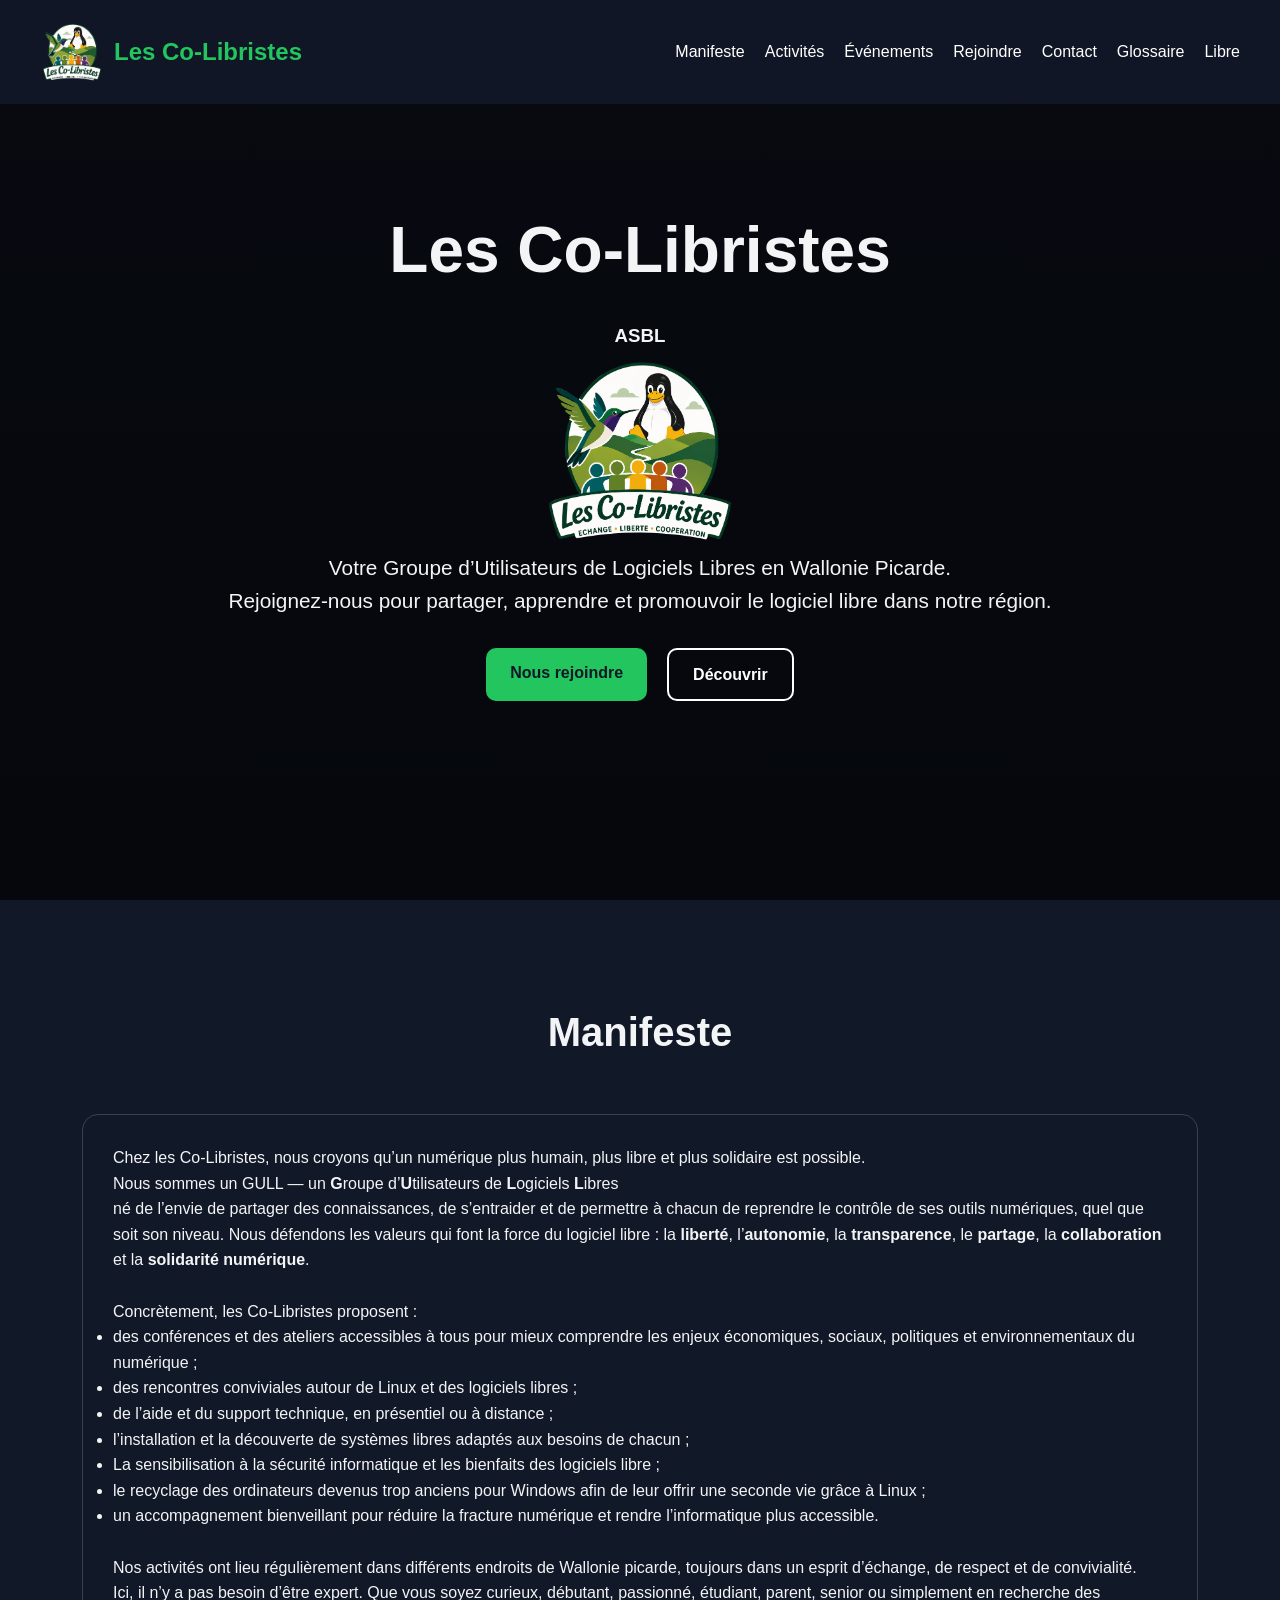
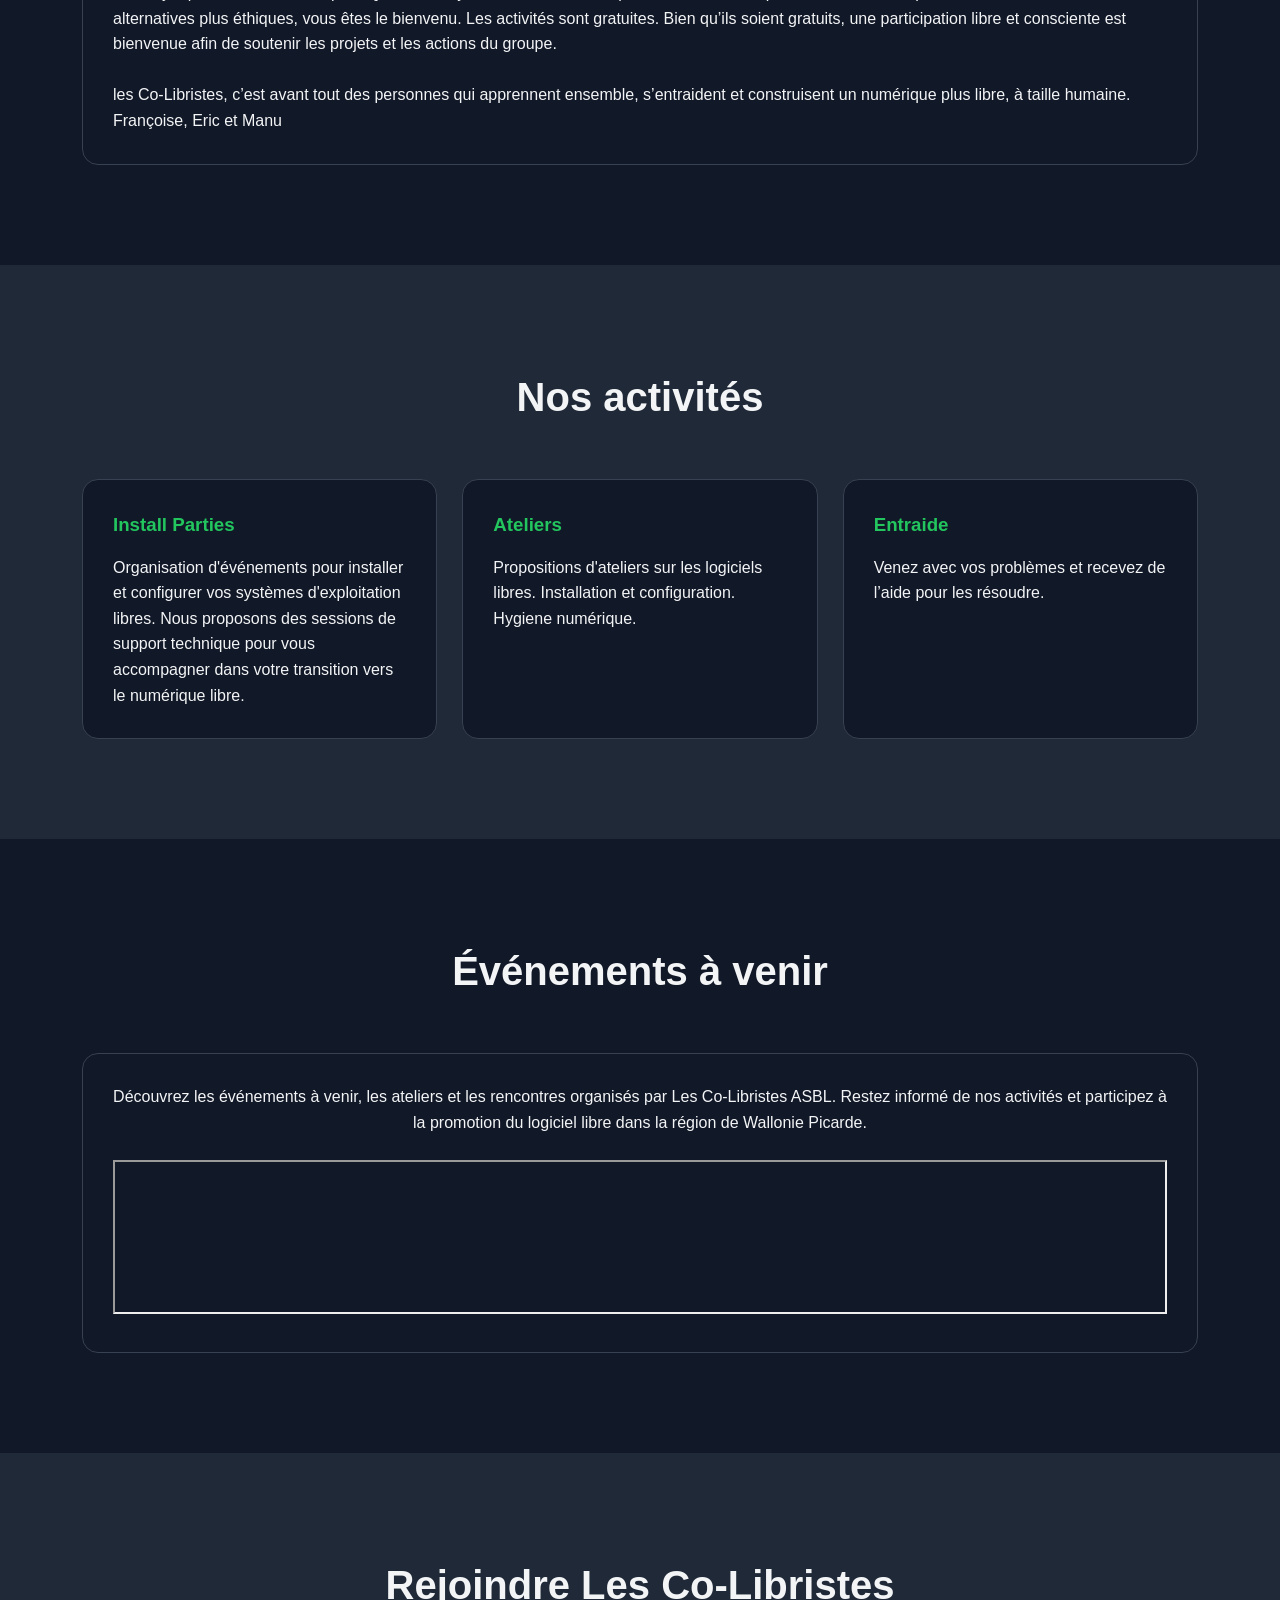
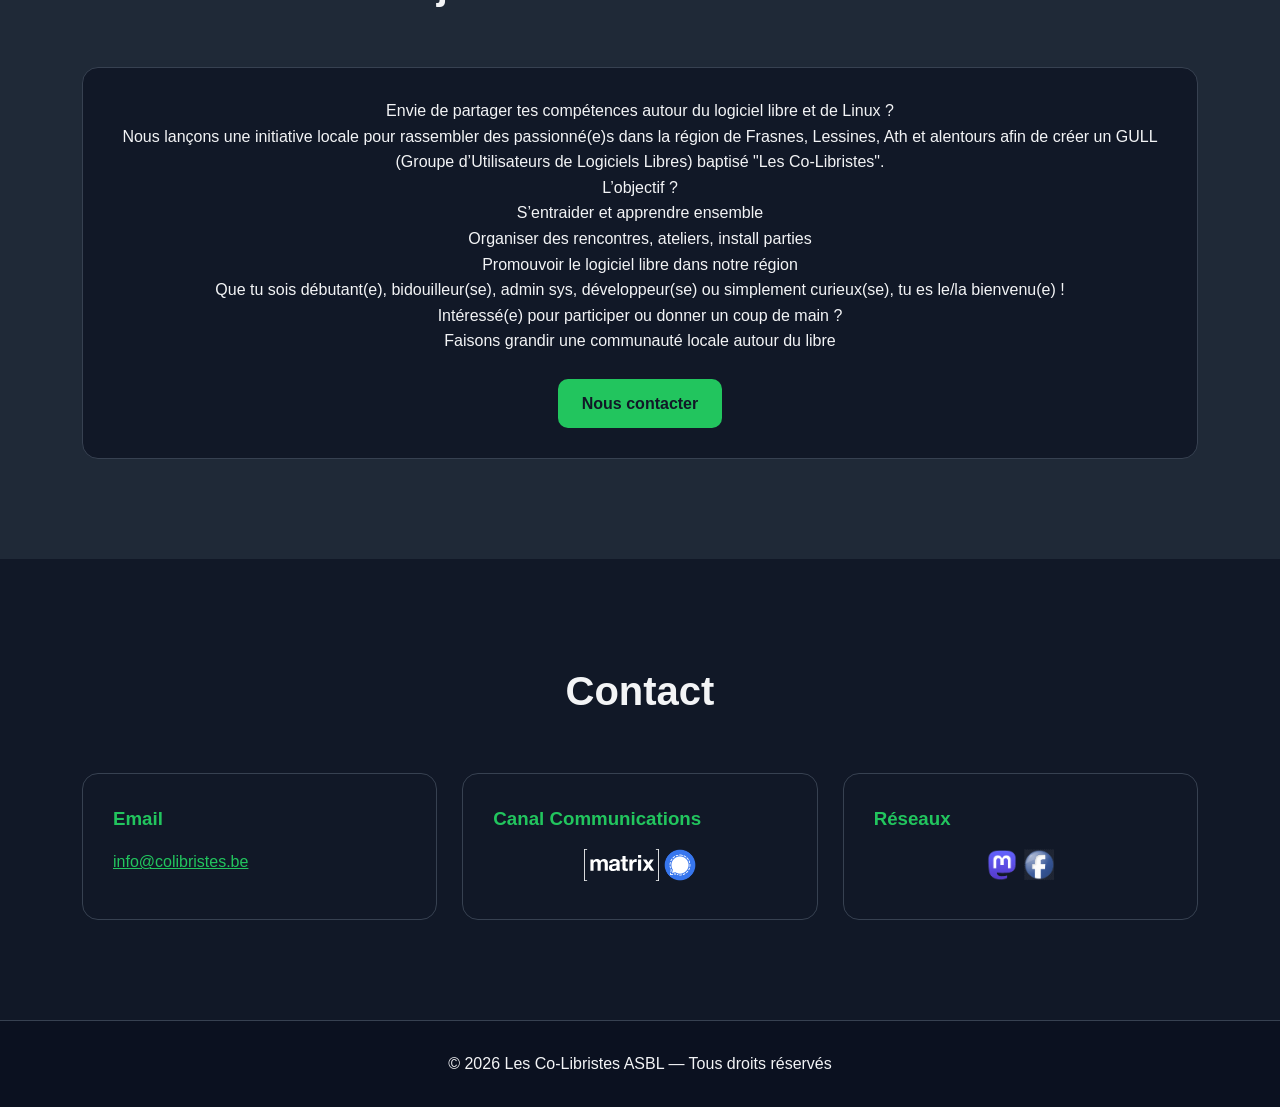
==== index.html @ c2b543bb "correction v-card pour y ajouter le site" ====
<!-- index.html -->
<!DOCTYPE html>
<html lang="fr">
<head>
    <meta charset="UTF-8">
    <meta name="viewport" content="width=device-width, initial-scale=1.0">
    <title>Les Co-Libristes ASBL</title>
    <link rel="icon" type="image/x-icon" href="img/icons8-linux-48.png">

    <link rel="stylesheet" href="style.css">
    <script src="script.js"></script>
</head>
<body>

    <!-- HEADER -->
    <header class="hero">

        <div include-html="menu.html"></div>

        <div class="hero-content">
            <h1>Les Co-Libristes</h1>
            <h3>ASBL</h3>
            <img src="img/logo.png" width="200" height="200" alt="Image d'accueil" class="hero-image">
            <p>
                Votre Groupe d’Utilisateurs de Logiciels Libres en Wallonie Picarde.<br>

                Rejoignez-nous pour partager, apprendre et promouvoir le logiciel libre dans notre région.
            </p>

            <div class="hero-buttons">
                <a href="#join" class="btn primary">Nous rejoindre</a>
                <a href="#about" class="btn secondary">Découvrir</a>
            </div>
        </div>
    </header>

    <!-- ABOUT 
    <section id="about" class="section alt">
        <div class="container">
            <h2>À propos</h2>

            <div class="content-grid">
                <div class="card">
                    <h3>Qui sommes-nous ?</h3>
                    <p>
                        Texte de présentation...
                    </p>
                </div>

                <div class="card">
                    <h3>Notre mission</h3>
                    <p>
                        Texte de présentation...
                    </p>
                </div>

                <div class="card">
                    <h3>Notre histoire</h3>
                    <p>
                        Texte de présentation...
                    </p>
                </div>
            </div>
        </div>
    </section>-->

     <!-- Manifest -->
    <section id="manifest" class="section">
        <div class="container">
            <h2>Manifeste</h2>
            <div class="content-grid">
                <div class="card">
                    <p>
                        Chez les Co-Libristes, nous croyons qu’un numérique plus humain, plus libre et plus solidaire est possible.<br>
                        Nous sommes un GULL — un <b>G</b>roupe d’<b>U</b>tilisateurs de <b>L</b>ogiciels <b>L</b>ibres <br>
                        né de l’envie de partager des connaissances, de s’entraider et de permettre à chacun de reprendre le contrôle de ses outils numériques, quel que soit son niveau.
                        Nous défendons les valeurs qui font la force du logiciel libre : la <strong>liberté</strong>, l’<strong>autonomie</strong>, la <strong>transparence</strong>, le <strong>partage</strong>, la <strong>collaboration</strong> et la <strong>solidarité numérique</strong>.
                    </p>
                    <br>
                    <p>
                        Concrètement, les Co-Libristes proposent :
                        <ul>
                            <li>des conférences et des ateliers accessibles à tous pour mieux comprendre les enjeux économiques, sociaux, politiques et environnementaux du numérique ;</li>
                            <li>des rencontres conviviales autour de Linux et des logiciels libres ;</li>
                            <li>de l’aide et du support technique, en présentiel ou à distance ;</li>
                            <li>l’installation et la découverte de systèmes libres adaptés aux besoins de chacun ;</li>
                            <li>La sensibilisation à la sécurité informatique et les bienfaits des logiciels libre ;</li>
                            <li>le recyclage des ordinateurs devenus trop anciens pour Windows afin de leur offrir une seconde vie grâce à Linux ;</li>
                            <li>un accompagnement bienveillant pour réduire la fracture numérique et rendre l’informatique plus accessible.</li>
                        </ul>                
                    </p>
                    <br>
                    <p>
                    Nos activités ont lieu régulièrement dans différents endroits de Wallonie picarde, toujours dans un esprit d’échange, de respect et de convivialité. <br>
                    Ici, il n’y a pas besoin d’être expert. Que vous soyez curieux, débutant, passionné, étudiant, parent, senior ou simplement en recherche des alternatives plus éthiques, vous êtes le bienvenu. Les activités sont gratuites. Bien qu’ils soient gratuits, une participation libre et consciente est bienvenue afin de soutenir les projets et les actions du groupe.<br>
                    </p>
                    <br>
                    <p>
                    les Co-Libristes, c’est avant tout des personnes qui apprennent ensemble, s’entraident et construisent un numérique plus libre, à taille humaine.<br>

                    Françoise, Eric et Manu
                    </p>
                </div>
            </div>
        </div>
    </section>

    <!-- ACTIVITIES -->
    <section id="activities" class="section alt">
        <div class="container">
            <h2>Nos activités</h2>

            <div class="content-grid">
                <div class="card">
                    <h3>Install Parties</h3>
                    <p>Organisation d'événements pour installer et configurer vos systèmes d'exploitation libres. Nous proposons des sessions de support technique pour vous accompagner dans votre transition vers le numérique libre.</p>
                </div>

                <div class="card">
                    <h3>Ateliers</h3>
                    <p>Propositions d'ateliers sur les logiciels libres. Installation et configuration. Hygiene numérique.</p>
                </div>



                <div class="card">
                    <h3>Entraide</h3>
                    <p>Venez avec vos problèmes et recevez de l’aide pour les résoudre.</p>
                </div>
            </div>
        </div>
    </section>

    <!-- VALUES 
    <section id="values" class="section">
        <div class="container">
            <h2>Nos valeurs</h2>

            <div class="values-list">
                <div class="value-item">
                    <h3>Liberté</h3>
                    <p>Contenu...</p>
                </div>

                <div class="value-item">
                    <h3>Partage</h3>
                    <p>Contenu...</p>
                </div>

                <div class="value-item">
                    <h3>Accessibilité</h3>
                    <p>Contenu...</p>
                </div>

                <div class="value-item">
                    <h3>Communauté</h3>
                    <p>Contenu...</p>
                </div>
            </div>
        </div>
    </section>-->

    <!-- EVENTS -->
    <section id="events" class="section">
        <div class="container">
            <h2>Événements à venir</h2>
            <div class="join-box">
                <p>
                    Découvrez les événements à venir, les ateliers et les rencontres organisés par Les Co-Libristes ASBL. Restez informé de nos activités et participez à la promotion du logiciel libre dans la région de Wallonie Picarde.
                </p>
                <iframe width="100%" height="100%" src="https://framagenda.org/apps/calendar/embed/ad5mYjd8WoepfHn9"></iframe>
            </div>
            
        </div>
    </section>

    <!-- JOIN -->
    <section id="join" class="section alt">
        <div class="container">
            <h2>Rejoindre Les Co-Libristes</h2>

            <div class="join-box">
                <p>
                    Envie de partager tes compétences autour du logiciel libre et de Linux ?<br>
                    Nous lançons une initiative locale pour rassembler des passionné(e)s dans la région de Frasnes, Lessines, Ath et alentours afin de créer un GULL (Groupe d’Utilisateurs de Logiciels Libres) baptisé "Les Co-Libristes".<br>
                    L’objectif ?<br>
                    S’entraider et apprendre ensemble<br>
                    Organiser des rencontres, ateliers, install parties<br>
                    Promouvoir le logiciel libre dans notre région<br>
                    Que tu sois débutant(e), bidouilleur(se), admin sys, développeur(se) ou simplement curieux(se), tu es le/la bienvenu(e) !<br>
                    Intéressé(e) pour participer ou donner un coup de main ?<br>
                    Faisons grandir une communauté locale autour du libre
                </p>

                <a href="mailto:info@colibristes.be" class="btn primary">
                    Nous contacter
                </a>
            </div>
        </div>
    </section>

    <div include-html="contact.html"></div>
    <div include-html="footer.html"></div>
    <script>includeHTML();</script>
</body>
</html>
---- style.css ----
/* style.css */

* {
    margin: 0;
    padding: 0;
    box-sizing: border-box;
}

html {
    scroll-behavior: smooth;
}

body {
    font-family: Arial, sans-serif;
    line-height: 1.6;
    background: #111827;
    color: #f3f4f6;
}

a {
    color: #22c55e; 
}
a:hover {
    color: #16a34a;
}

/* CONTAINER */

.container {
    width: 90%;
    max-width: 1200px;
    margin: auto;
}

/* NAVBAR */

.navbar {
    display: flex;
    justify-content: space-between;
    align-items: center;
    padding: 20px 40px;
    position: fixed;
    top: 0;
    background: rgba(17, 24, 39, 0.95);
    backdrop-filter: blur(10px);
    z-index: 1000;
    width: 100%;
}

.logo {
    font-size: 1.5rem;
    font-weight: bold;
    color: #22c55e;
    align-items: center;
    display: flex;
    gap: 10px;
}

.logo-link {
    text-decoration: none;
}
.logo-link img:hover {
    animation: rotation 4s infinite linear;
}

.nav-links {
    display: flex;
    list-style: none;
    gap: 20px;
}

.nav-links a {
    text-decoration: none;
    color: white;
    transition: 0.3s;
}

.nav-links a:hover {
    color: #22c55e;
}

.menu-toggle {
    display: none;
    background: none;
    border: none;
    color: white;
    font-size: 2rem;
    cursor: pointer;
}

/* HERO */

.hero {
    min-height: 100vh;
    display: flex;
    flex-direction: column;
    background:
        linear-gradient(rgba(0,0,0,0.6), rgba(0,0,0,0.7)),
        url('img/lat.jpg') center/cover;
}

.hero-logo {
    width: 150px;
    height: auto;
}

.hero-content {
    flex: 1;
    display: flex;
    flex-direction: column;
    justify-content: center;
    align-items: center;
    text-align: center;
    padding: 40px;
}

.hero-content h1 {
    font-size: 4rem;
    margin-bottom: 20px;
}

.hero-content p {
    font-size: 1.3rem;
    margin-bottom: 30px;
}

.hero-buttons {
    display: flex;
    gap: 20px;
}



/* BUTTONS */

.btn {
    display: inline-block;
    padding: 12px 24px;
    border-radius: 10px;
    text-decoration: none;
    transition: 0.3s;
    font-weight: bold;
}

.btn.primary {
    background: #22c55e;
    color: #111827;
}

.btn.primary:hover {
    background: #16a34a;
}

.btn.secondary {
    border: 2px solid white;
    color: white;
}

.btn.secondary:hover {
    background: white;
    color: #111827;
}

/* SECTIONS */

.section {
    padding: 100px 20px;
}

.section.alt {
    background: #1f2937;
}

.section h2 {
    text-align: center;
    margin-bottom: 50px;
    font-size: 2.5rem;
}

/* GRID */

.content-grid,
.contact-grid,
.values-list {
    display: grid;
    grid-template-columns: repeat(auto-fit, minmax(250px, 1fr));
    gap: 25px;
}

.content-grid-large,
.contact-grid-large,
.values-list-large {
    display: grid;
    grid-template-columns: repeat(auto-fit, minmax(400px, 1fr));
    gap: 25px;
}

/* CARDS */

.card,
.contact-card,
.value-item,
.timeline-content,
.join-box {
    background: #111827;
    padding: 30px;
    border-radius: 16px;
    border: 1px solid #374151;
    transition: 0.3s;
}

.card h3,h4{
    margin-bottom: 15px;
    color: #22c55e;
}

.contact-card img:hover {
    -webkit-transform:scale(1.25); /* Safari and Chrome */
    -moz-transform:scale(1.25); /* Firefox */
    -ms-transform:scale(1.25); /* IE 9 */
    -o-transform:scale(1.25); /* Opera */
     transform:scale(1.25);
}

.contact-info {
    display: flex;
    align-items: center;
    gap: 15px;
}

.card:hover,
.contact-card:hover,
.value-item:hover,
.join-box:hover {
    transform: translateY(-10px);
    border-color: #22c55e;
    box-shadow: 0 10px 20px rgba(34, 197, 94, 0.2);
}

.card h3,
.contact-card h3,
.value-item h3 {
    margin-bottom: 15px;
    color: #22c55e;
}

.citation {
      color: #d1d5db;
      word-spacing: 0.5em;
      font-style: italic;

}

.card-image {
    width: 64px;
    height: auto;
}

/* TIMELINE */

.timeline {
    display: flex;
    flex-direction: column;
    gap: 30px;
}

.timeline-item {
    display: grid;
    grid-template-columns: 150px 1fr;
    gap: 20px;
}

.timeline-date {
    font-weight: bold;
    color: #22c55e;
}

/* JOIN */

.join-box {
    text-align: center;
}

.join-box p {
    margin-bottom: 25px;
}

/* FOOTER */

.footer {
    background: #0b1120;
    padding: 30px;
    text-align: center;
    border-top: 1px solid #374151;
}

.search-container {
    margin: 1rem 0;
    width: 100%;
}
#glossary-search {
    width: 50%;
    padding: 1rem;
    border: 1px solid #22c55e;
    border-radius: 4px;
    font-size: 1rem;
    margin-bottom: 1rem;
}

/* RESPONSIVE */

@media (max-width: 1060px) {

    .menu-toggle {
        display: block;
    }

    .nav-links {
        position: absolute;
        top: 80px;
        right: 20px;
        background: #1f2937;
        flex-direction: column;
        padding: 20px;
        border-radius: 10px;
        display: none;
    }

    .nav-links.active {
        display: flex;
    }

    .hero-content h1 {
        font-size: 2.8rem;
    }

    .timeline-item {
        grid-template-columns: 1fr;
    }

    .hero-buttons {
        flex-direction: column;
    }
}

@keyframes rotation {
  from {
    transform: rotate(0deg);
  }
  to {
    transform: rotate(360deg);
  }
}
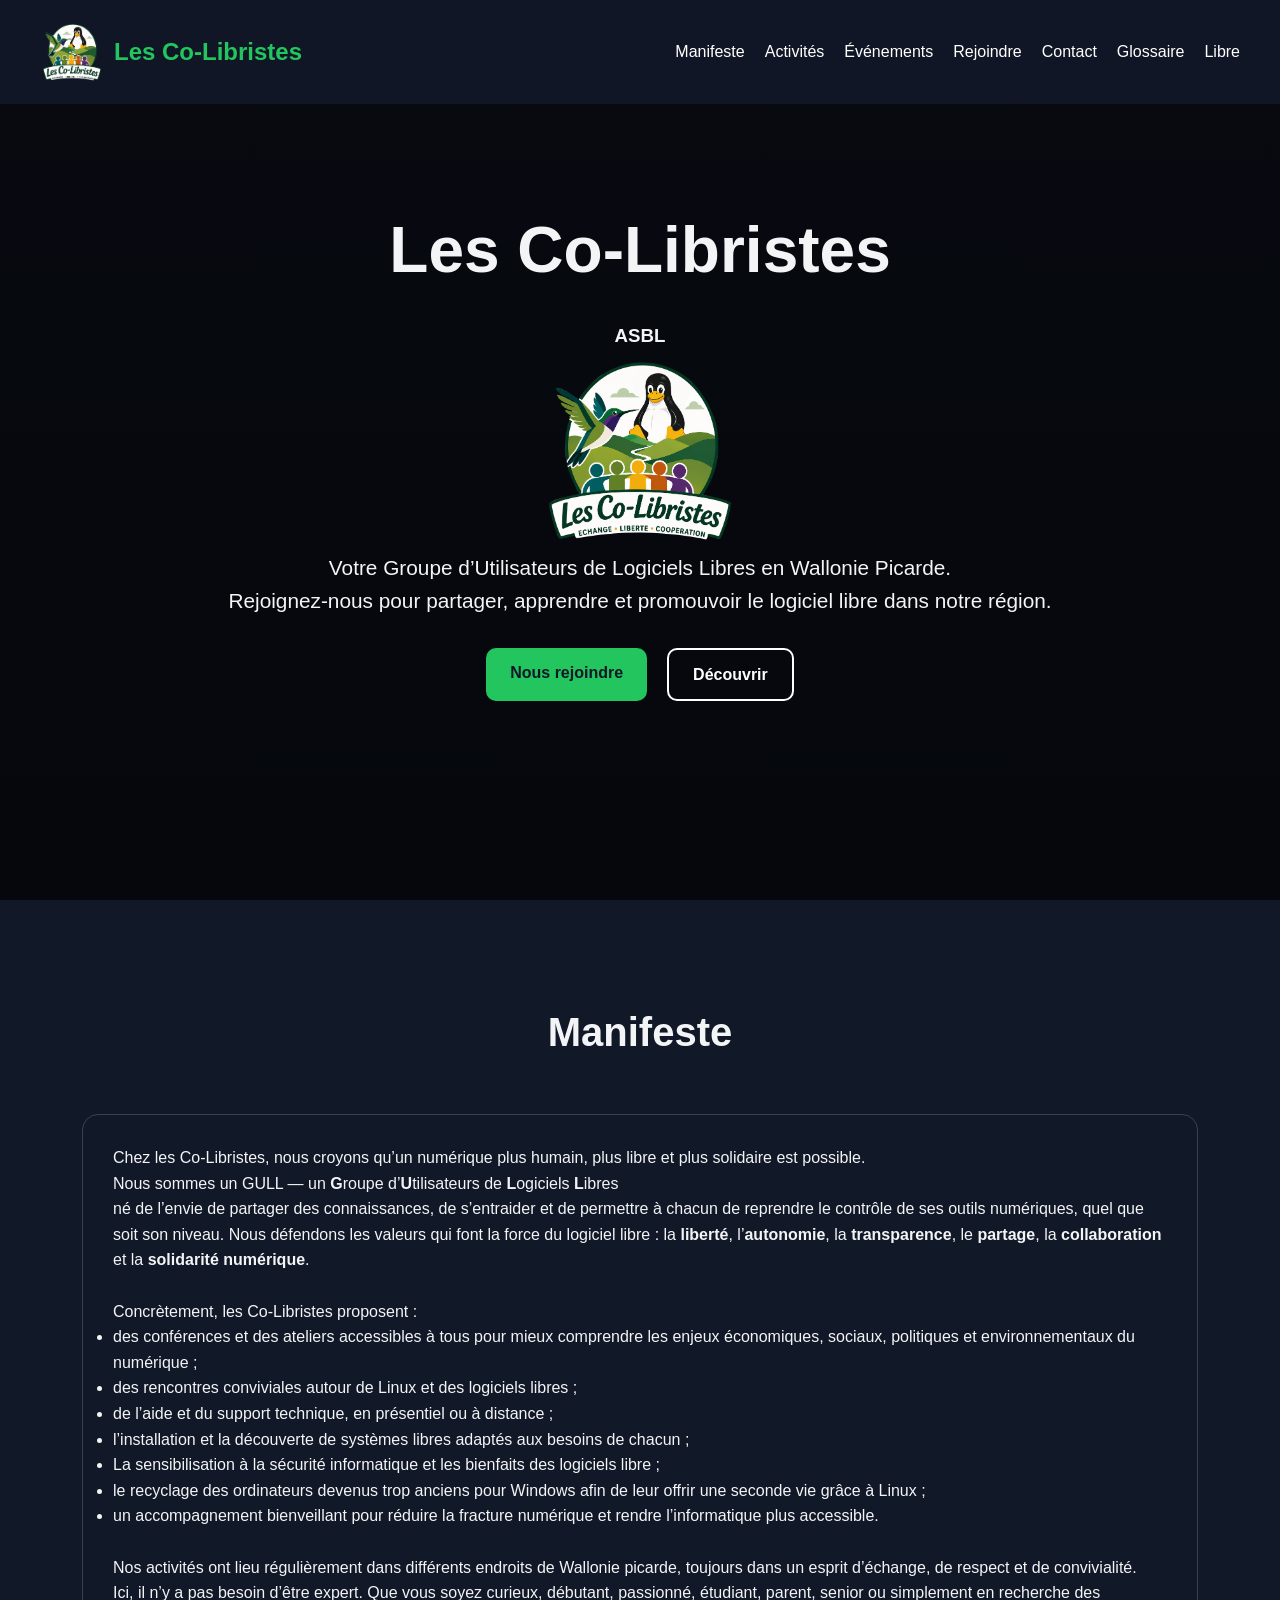
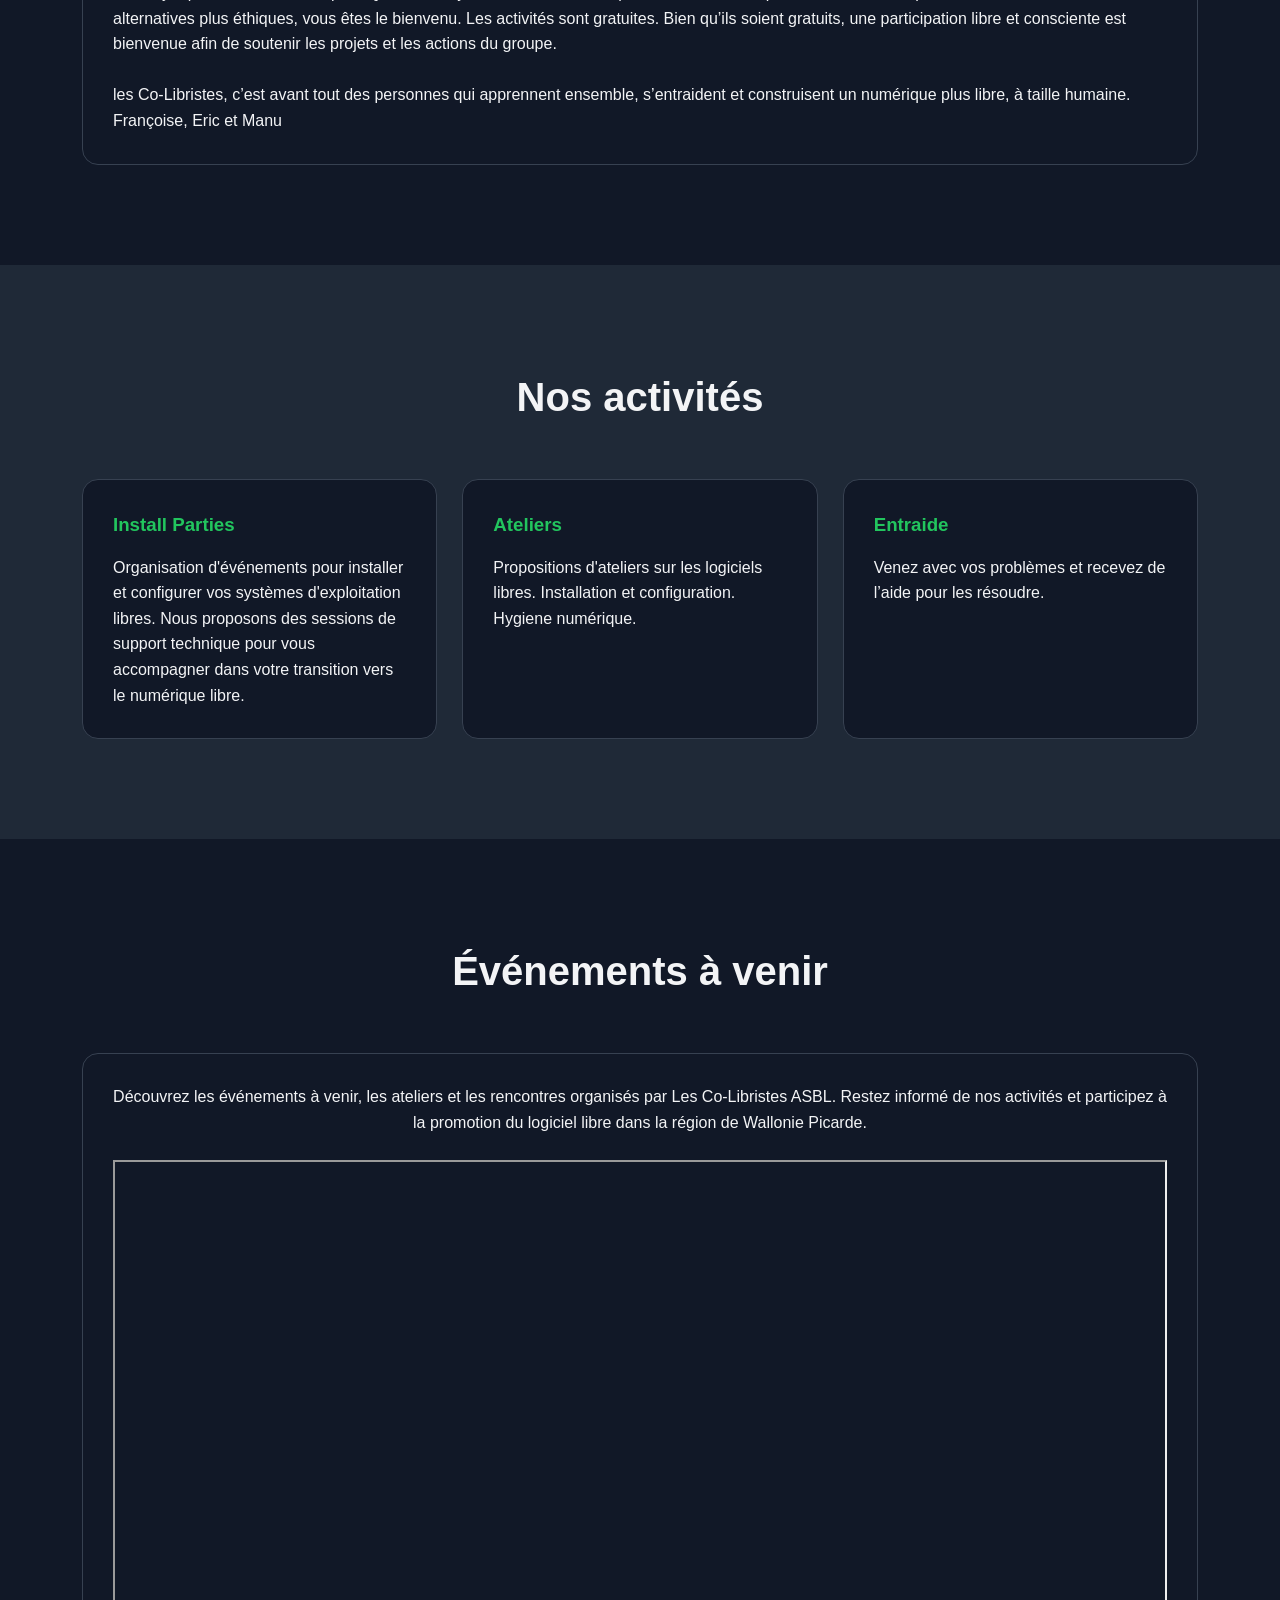
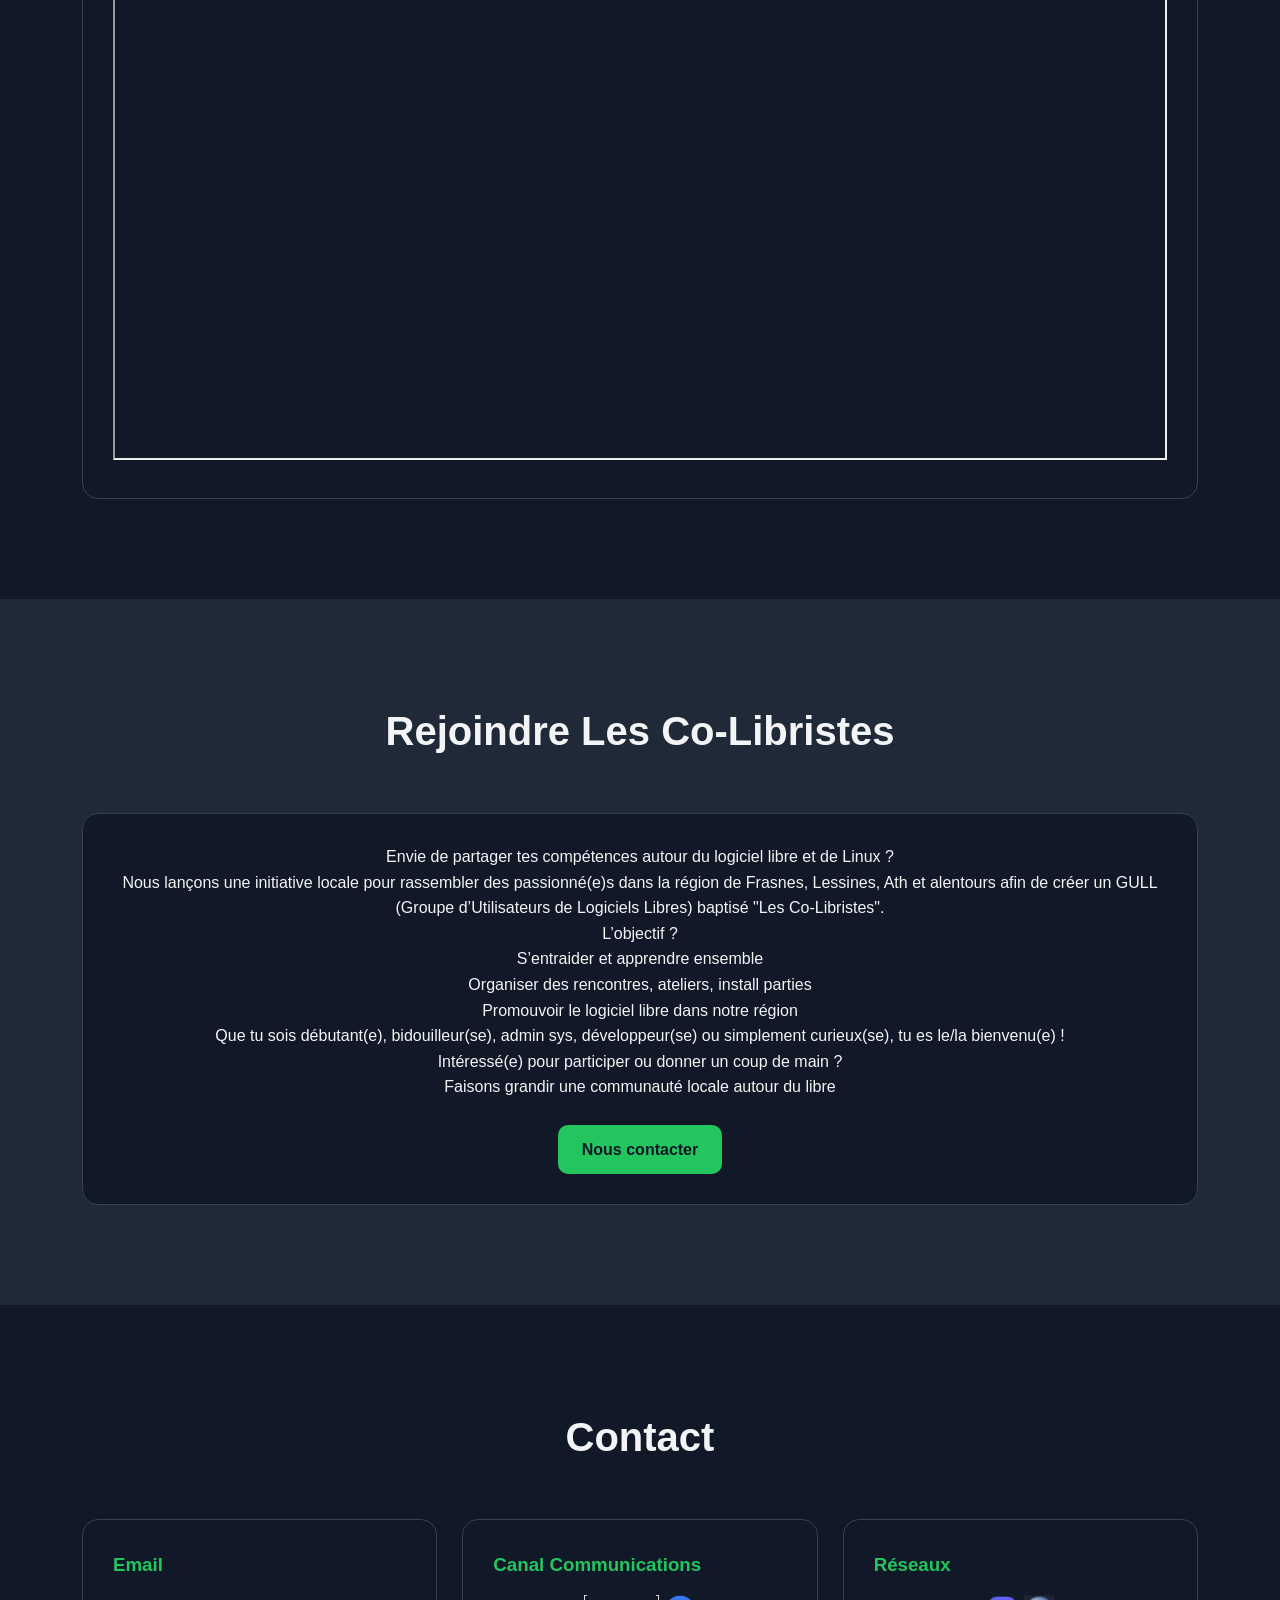
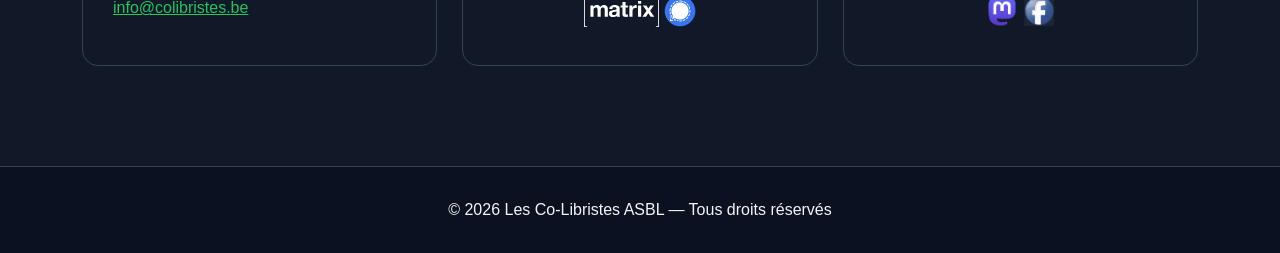
==== commit a4f0c99a: "correction heigth div for calendar" ====
--- a/index.html
+++ b/index.html
@@ -168,7 +168,7 @@
                 <p>
                     Découvrez les événements à venir, les ateliers et les rencontres organisés par Les Co-Libristes ASBL. Restez informé de nos activités et participez à la promotion du logiciel libre dans la région de Wallonie Picarde.
                 </p>
-                <iframe width="100%" height="100%" src="https://framagenda.org/apps/calendar/embed/ad5mYjd8WoepfHn9"></iframe>
+                <iframe width="100%" height="900px" src="https://framagenda.org/apps/calendar/embed/ad5mYjd8WoepfHn9"></iframe>
             </div>
             
         </div>
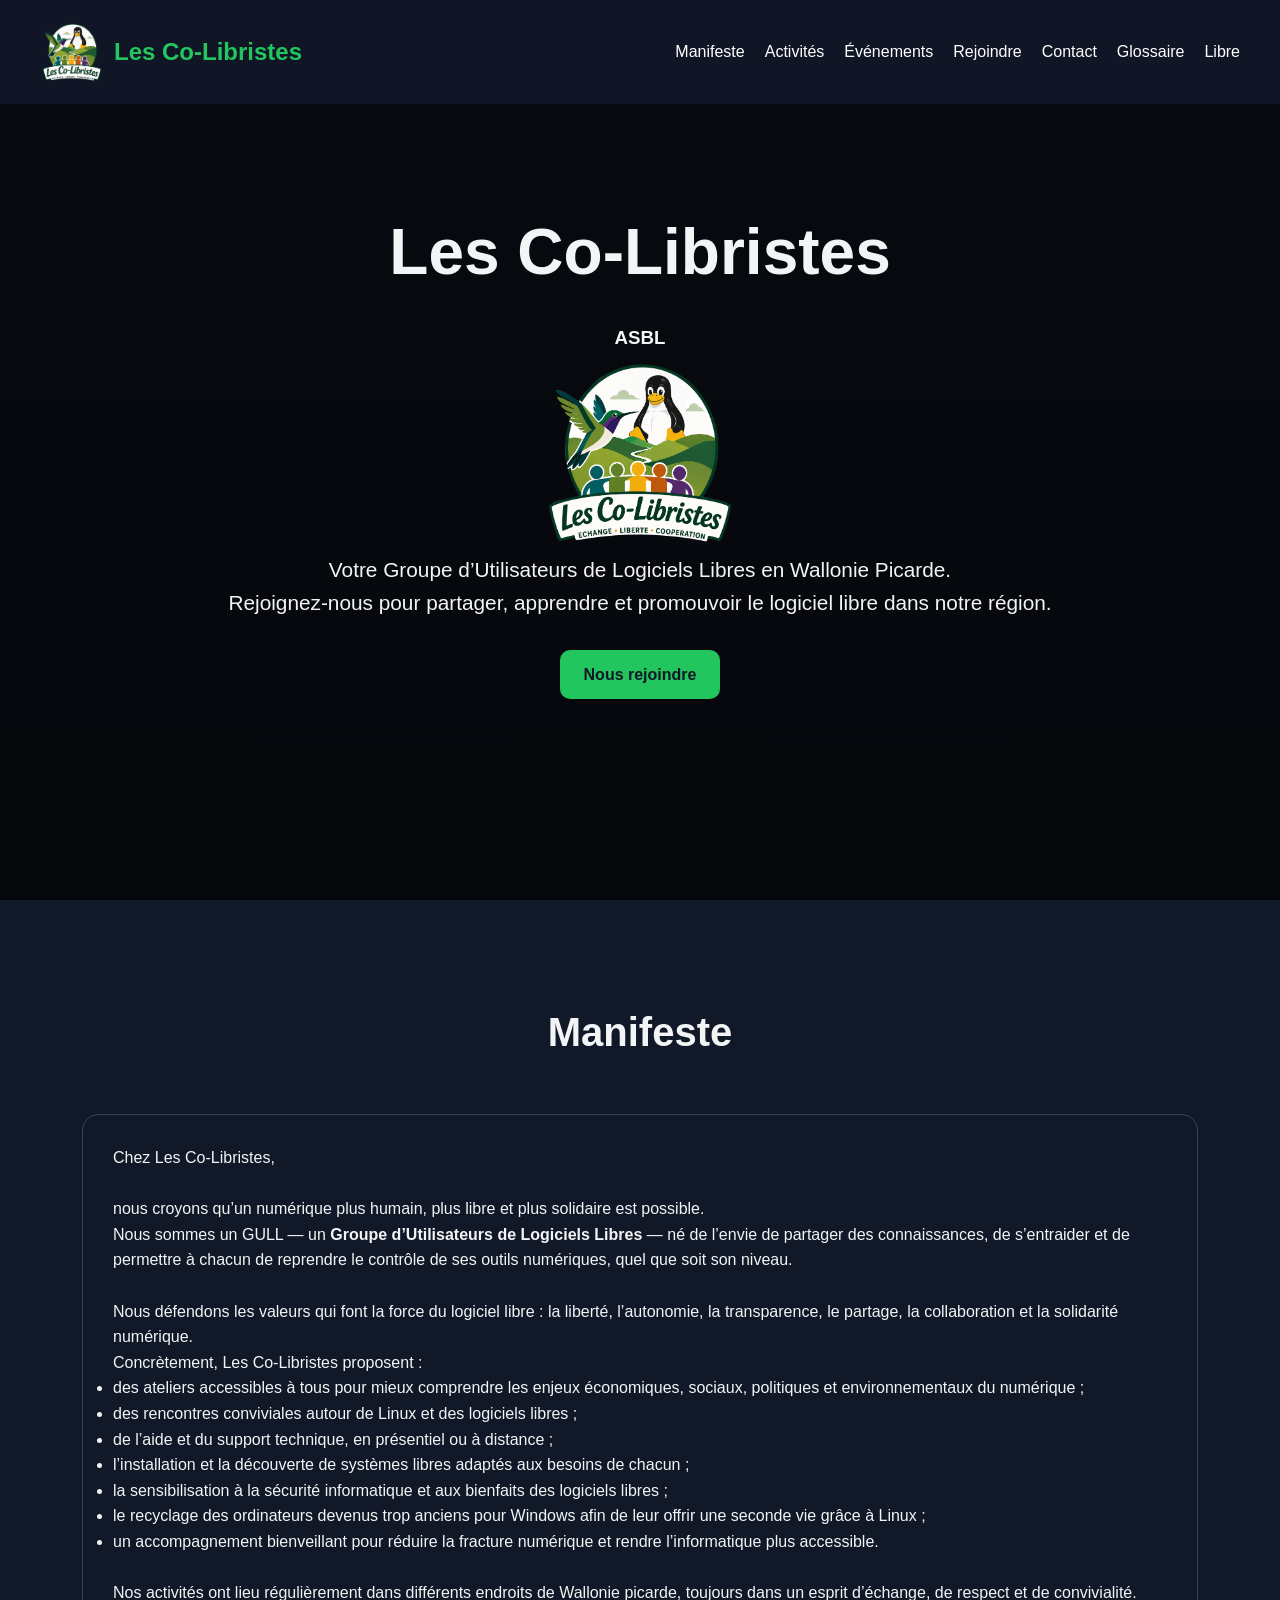
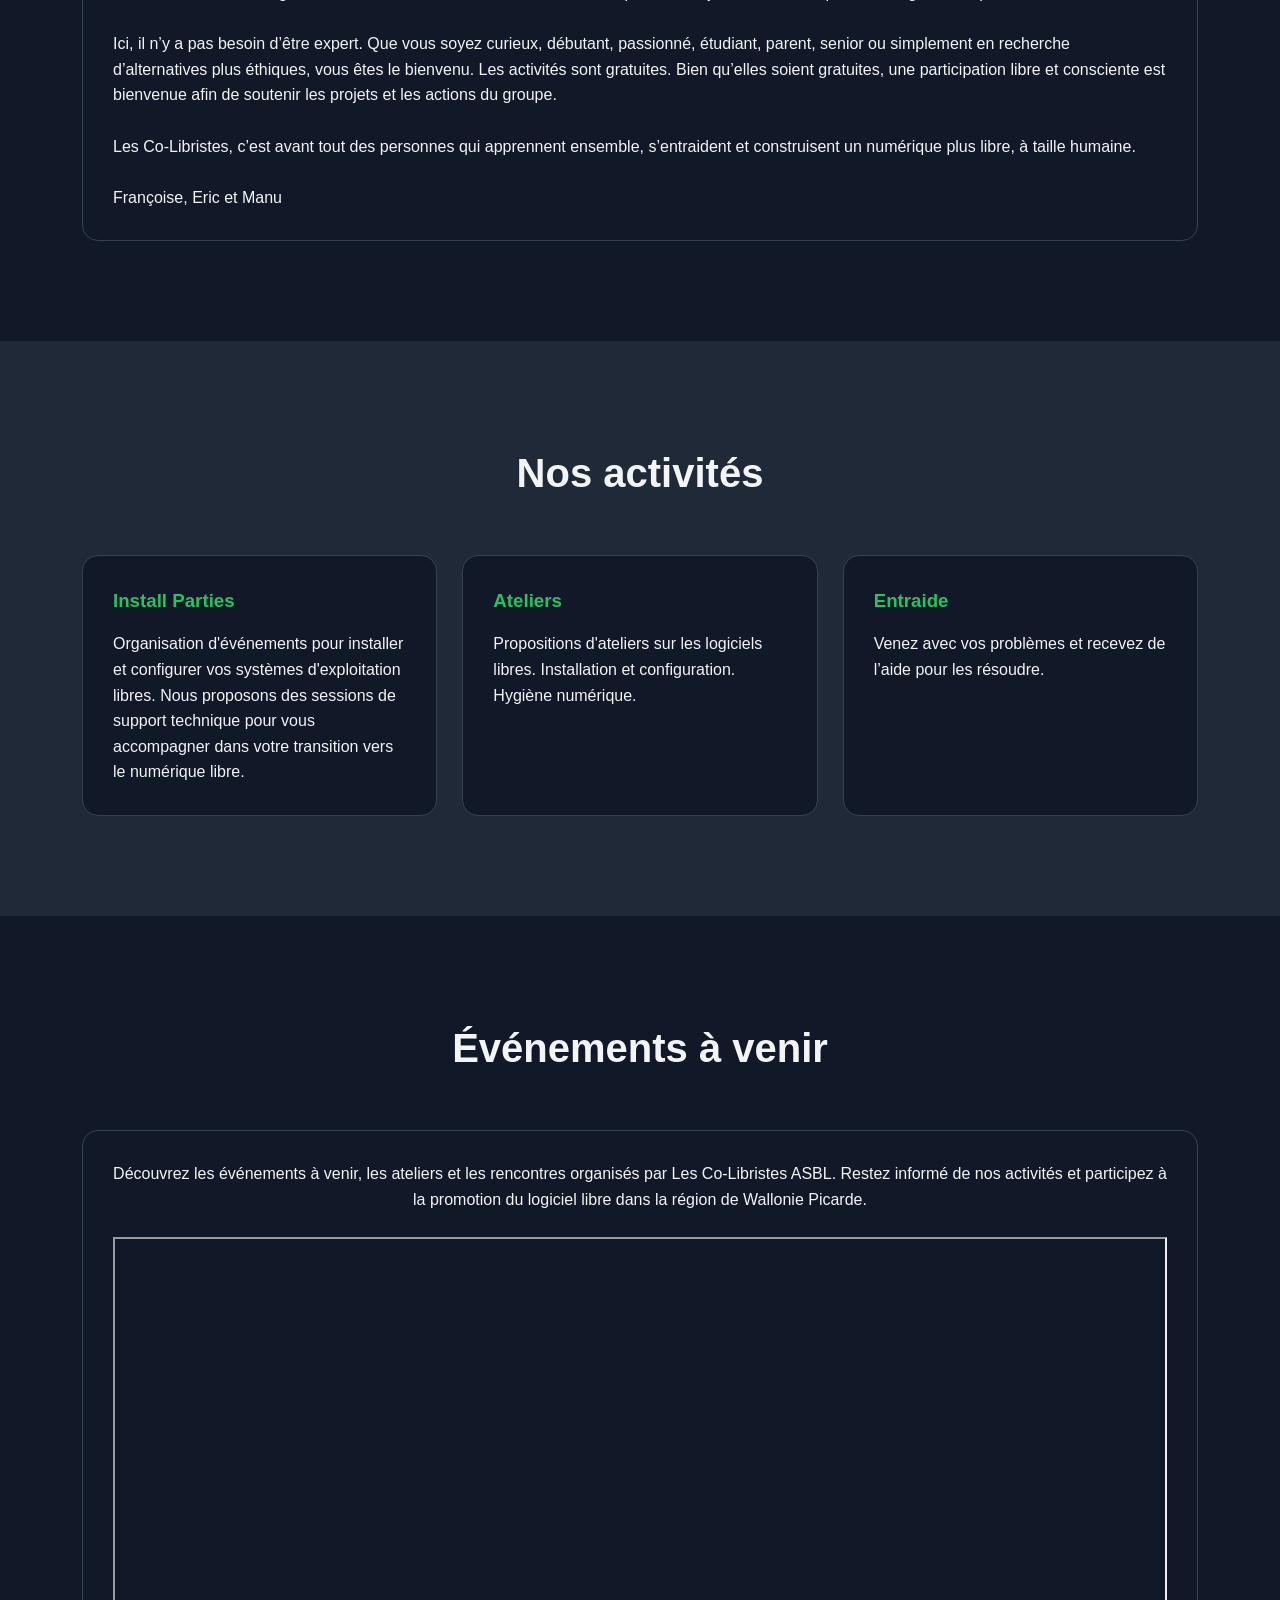
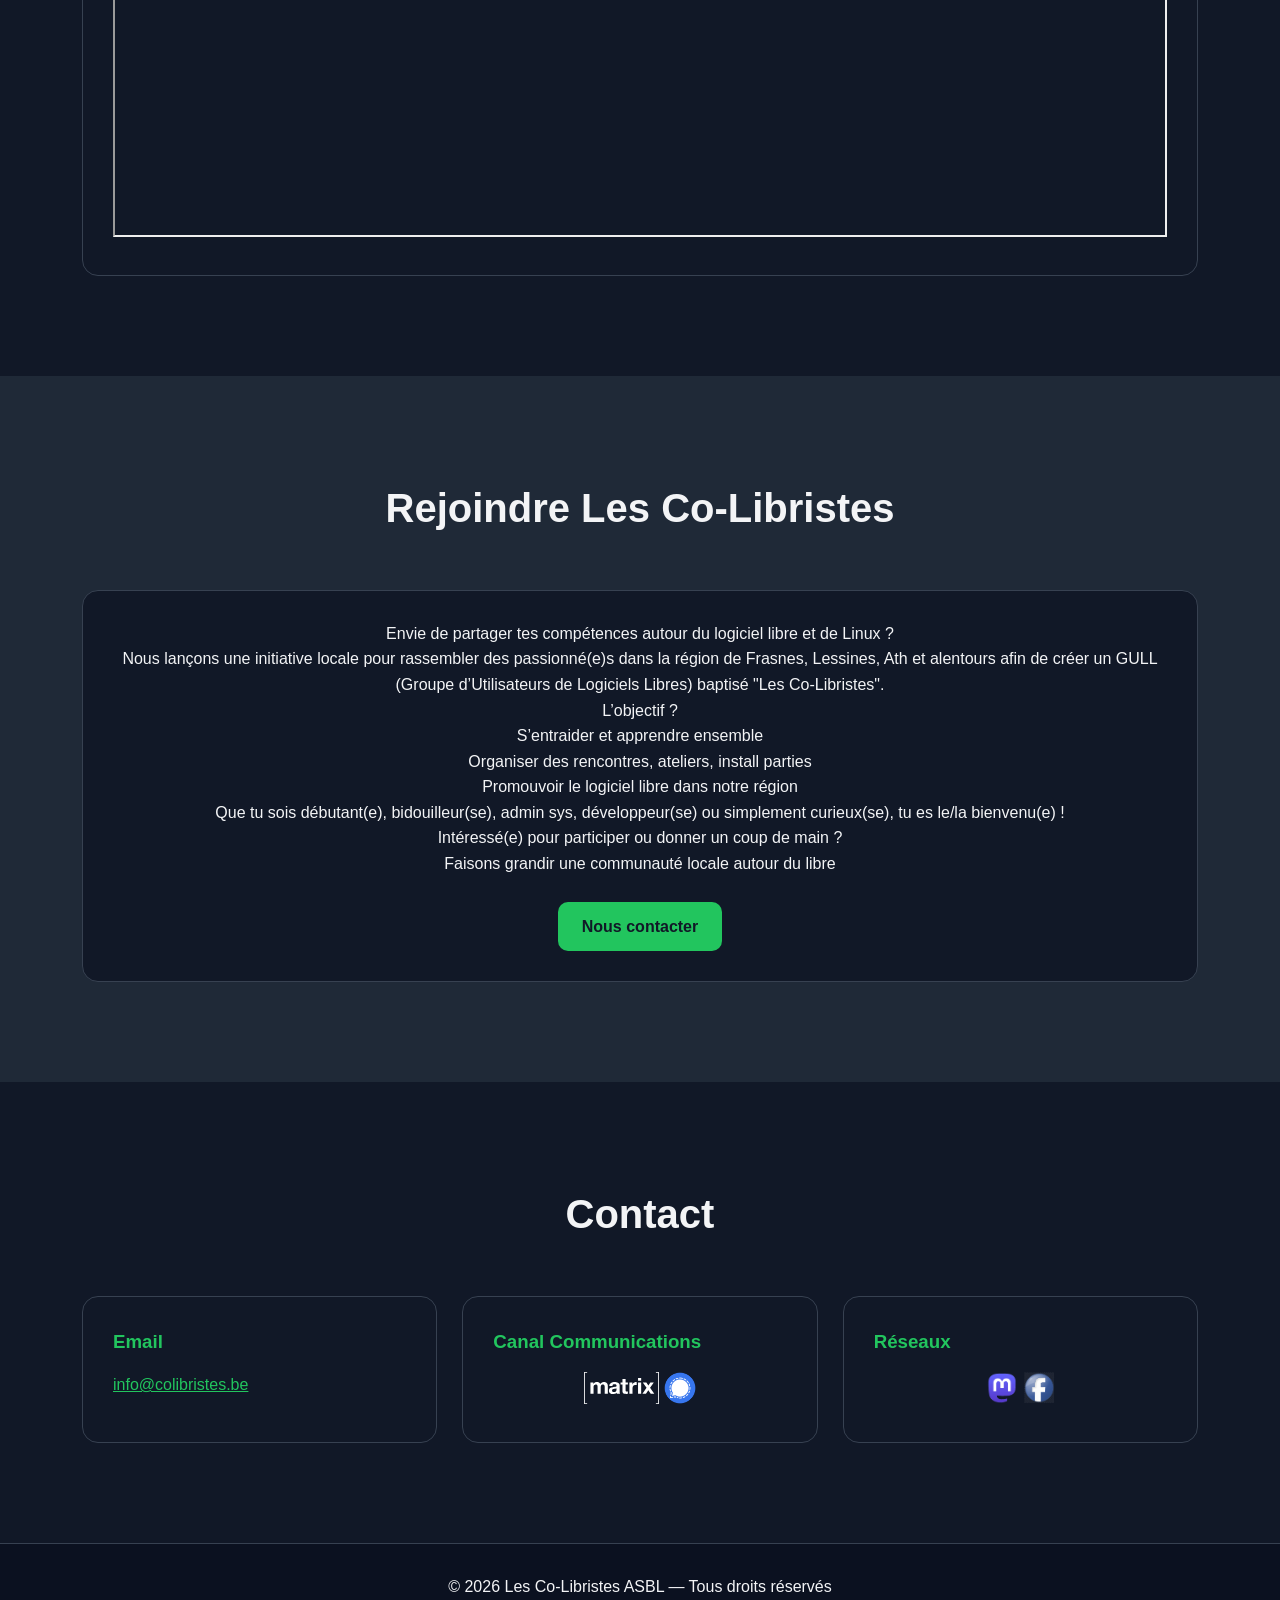
==== commit 0d1f2449: "correction manifeste" ====
--- a/index.html
+++ b/index.html
@@ -29,40 +29,9 @@
 
             <div class="hero-buttons">
                 <a href="#join" class="btn primary">Nous rejoindre</a>
-                <a href="#about" class="btn secondary">Découvrir</a>
             </div>
         </div>
     </header>
-
-    <!-- ABOUT 
-    <section id="about" class="section alt">
-        <div class="container">
-            <h2>À propos</h2>
-
-            <div class="content-grid">
-                <div class="card">
-                    <h3>Qui sommes-nous ?</h3>
-                    <p>
-                        Texte de présentation...
-                    </p>
-                </div>
-
-                <div class="card">
-                    <h3>Notre mission</h3>
-                    <p>
-                        Texte de présentation...
-                    </p>
-                </div>
-
-                <div class="card">
-                    <h3>Notre histoire</h3>
-                    <p>
-                        Texte de présentation...
-                    </p>
-                </div>
-            </div>
-        </div>
-    </section>-->
 
      <!-- Manifest -->
     <section id="manifest" class="section">
@@ -71,34 +40,30 @@
             <div class="content-grid">
                 <div class="card">
                     <p>
-                        Chez les Co-Libristes, nous croyons qu’un numérique plus humain, plus libre et plus solidaire est possible.<br>
-                        Nous sommes un GULL — un <b>G</b>roupe d’<b>U</b>tilisateurs de <b>L</b>ogiciels <b>L</b>ibres <br>
-                        né de l’envie de partager des connaissances, de s’entraider et de permettre à chacun de reprendre le contrôle de ses outils numériques, quel que soit son niveau.
-                        Nous défendons les valeurs qui font la force du logiciel libre : la <strong>liberté</strong>, l’<strong>autonomie</strong>, la <strong>transparence</strong>, le <strong>partage</strong>, la <strong>collaboration</strong> et la <strong>solidarité numérique</strong>.
-                    </p>
-                    <br>
-                    <p>
-                        Concrètement, les Co-Libristes proposent :
+                        Chez Les Co-Libristes, <br> <br>
+                        nous croyons qu’un numérique plus humain, plus libre et plus solidaire est possible. <br>
+                        Nous sommes un GULL — un <strong>Groupe d’Utilisateurs de Logiciels Libres</strong> — né de l’envie de partager des connaissances, de s’entraider et de permettre à chacun de reprendre 
+                        le contrôle de ses outils numériques, quel que soit son niveau.<br>
+                        <br>
+                        Nous défendons les valeurs qui font la force du logiciel libre : la liberté, l’autonomie, la transparence, le partage, la collaboration et la solidarité numérique.<br>
+                        Concrètement, Les Co-Libristes proposent :
                         <ul>
-                            <li>des conférences et des ateliers accessibles à tous pour mieux comprendre les enjeux économiques, sociaux, politiques et environnementaux du numérique ;</li>
+                            <li>des ateliers accessibles à tous pour mieux comprendre les enjeux économiques, sociaux, politiques et environnementaux du numérique ;</li>
                             <li>des rencontres conviviales autour de Linux et des logiciels libres ;</li>
                             <li>de l’aide et du support technique, en présentiel ou à distance ;</li>
                             <li>l’installation et la découverte de systèmes libres adaptés aux besoins de chacun ;</li>
-                            <li>La sensibilisation à la sécurité informatique et les bienfaits des logiciels libre ;</li>
+                            <li>la sensibilisation à la sécurité informatique et aux bienfaits des logiciels libres ;</li>
                             <li>le recyclage des ordinateurs devenus trop anciens pour Windows afin de leur offrir une seconde vie grâce à Linux ;</li>
                             <li>un accompagnement bienveillant pour réduire la fracture numérique et rendre l’informatique plus accessible.</li>
-                        </ul>                
-                    </p>
-                    <br>
-                    <p>
-                    Nos activités ont lieu régulièrement dans différents endroits de Wallonie picarde, toujours dans un esprit d’échange, de respect et de convivialité. <br>
-                    Ici, il n’y a pas besoin d’être expert. Que vous soyez curieux, débutant, passionné, étudiant, parent, senior ou simplement en recherche des alternatives plus éthiques, vous êtes le bienvenu. Les activités sont gratuites. Bien qu’ils soient gratuits, une participation libre et consciente est bienvenue afin de soutenir les projets et les actions du groupe.<br>
-                    </p>
-                    <br>
-                    <p>
-                    les Co-Libristes, c’est avant tout des personnes qui apprennent ensemble, s’entraident et construisent un numérique plus libre, à taille humaine.<br>
+                        </ul><br>
 
-                    Françoise, Eric et Manu
+                        Nos activités ont lieu régulièrement dans différents endroits de Wallonie picarde, toujours dans un esprit d’échange, de respect et de convivialité.<br><br>
+
+                        Ici, il n’y a pas besoin d’être expert. Que vous soyez curieux, débutant, passionné, étudiant, parent, senior ou simplement en recherche d’alternatives plus éthiques, vous êtes le bienvenu. 
+                        Les activités sont gratuites. Bien qu’elles soient gratuites, une participation libre et consciente est bienvenue afin de soutenir les projets et les actions du groupe.<br><br>
+                        
+                        Les Co-Libristes, c’est avant tout des personnes qui apprennent ensemble, s’entraident et construisent un numérique plus libre, à taille humaine.<br><br>
+                        Françoise, Eric et Manu
                     </p>
                 </div>
             </div>
@@ -118,11 +83,8 @@
 
                 <div class="card">
                     <h3>Ateliers</h3>
-                    <p>Propositions d'ateliers sur les logiciels libres. Installation et configuration. Hygiene numérique.</p>
+                    <p>Propositions d'ateliers sur les logiciels libres. Installation et configuration. Hygiène numérique.</p>
                 </div>
-
-
-
                 <div class="card">
                     <h3>Entraide</h3>
                     <p>Venez avec vos problèmes et recevez de l’aide pour les résoudre.</p>
@@ -131,36 +93,6 @@
         </div>
     </section>
 
-    <!-- VALUES 
-    <section id="values" class="section">
-        <div class="container">
-            <h2>Nos valeurs</h2>
-
-            <div class="values-list">
-                <div class="value-item">
-                    <h3>Liberté</h3>
-                    <p>Contenu...</p>
-                </div>
-
-                <div class="value-item">
-                    <h3>Partage</h3>
-                    <p>Contenu...</p>
-                </div>
-
-                <div class="value-item">
-                    <h3>Accessibilité</h3>
-                    <p>Contenu...</p>
-                </div>
-
-                <div class="value-item">
-                    <h3>Communauté</h3>
-                    <p>Contenu...</p>
-                </div>
-            </div>
-        </div>
-    </section>-->
-
-    <!-- EVENTS -->
     <section id="events" class="section">
         <div class="container">
             <h2>Événements à venir</h2>
@@ -168,7 +100,7 @@
                 <p>
                     Découvrez les événements à venir, les ateliers et les rencontres organisés par Les Co-Libristes ASBL. Restez informé de nos activités et participez à la promotion du logiciel libre dans la région de Wallonie Picarde.
                 </p>
-                <iframe width="100%" height="900px" src="https://framagenda.org/apps/calendar/embed/ad5mYjd8WoepfHn9"></iframe>
+                <iframe width="100%" height="600x" src="https://framagenda.org/apps/calendar/embed/ad5mYjd8WoepfHn9"></iframe>
             </div>
             
         </div>
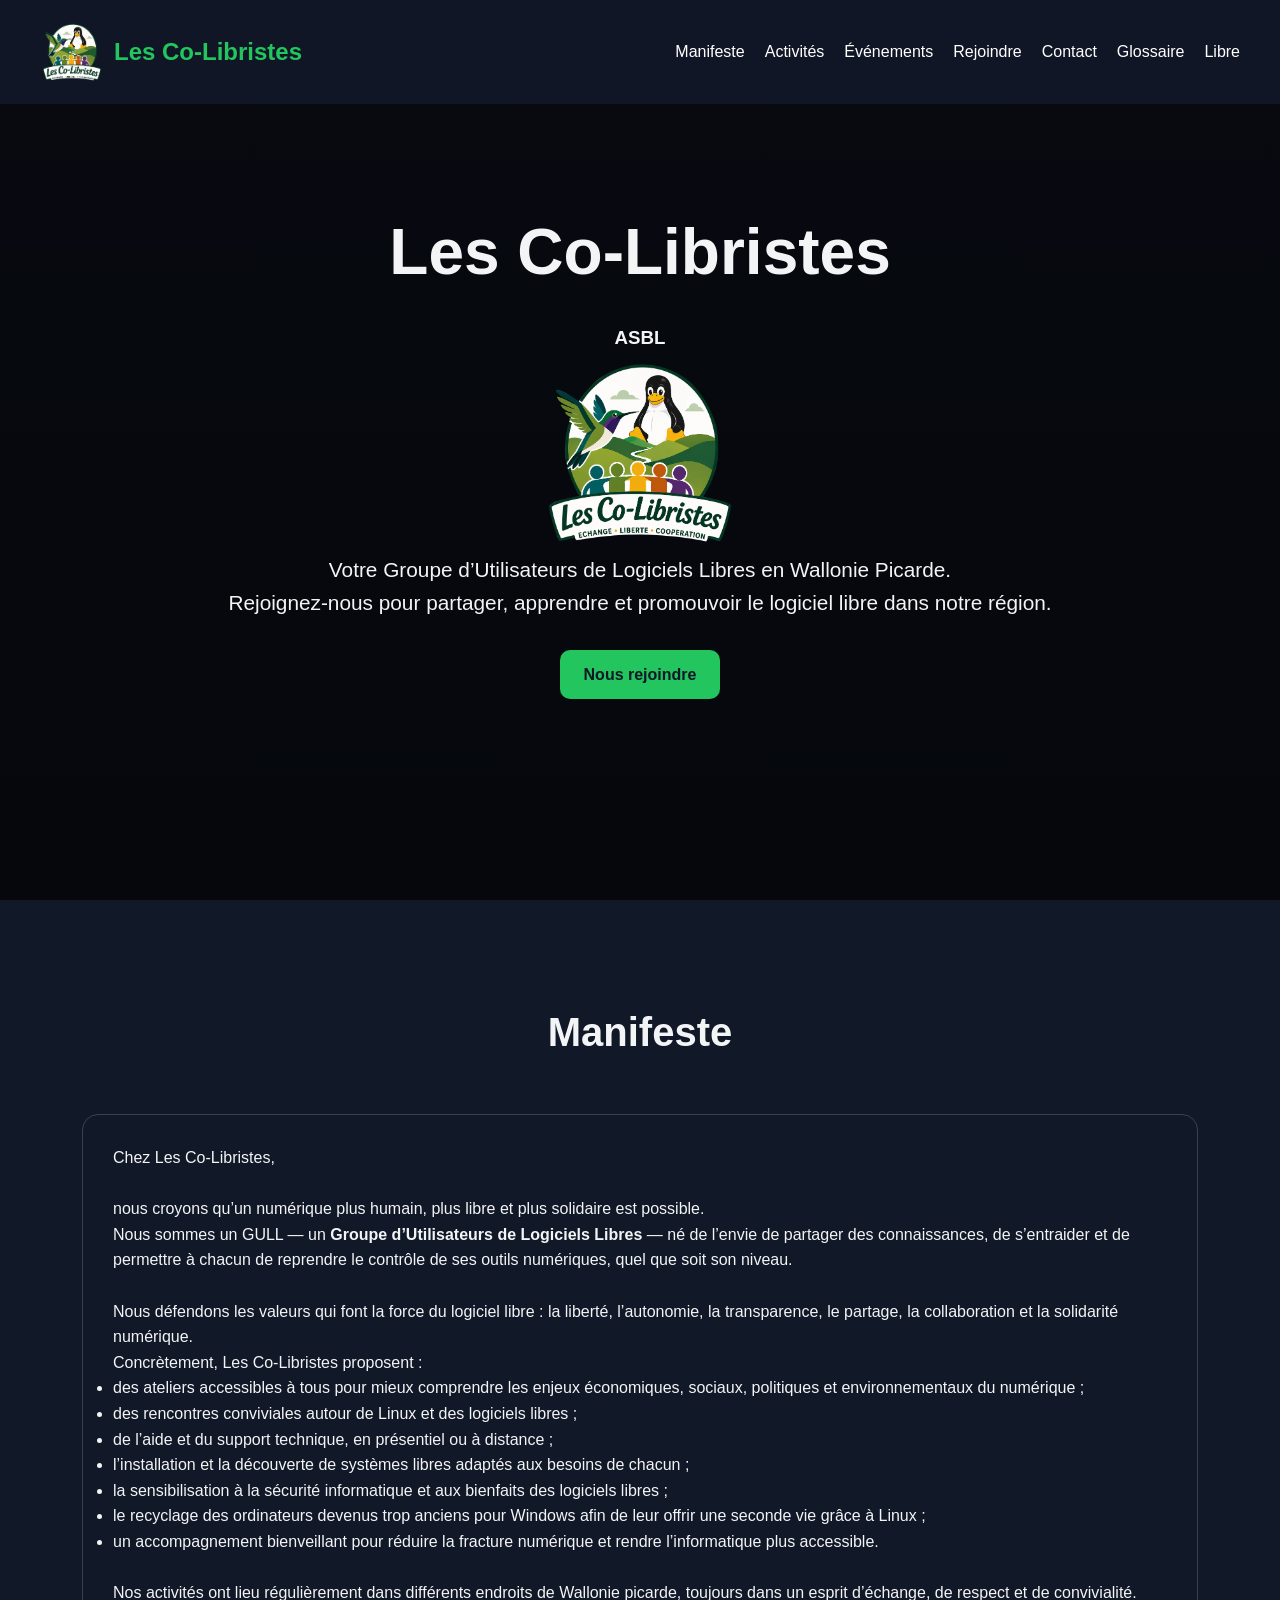
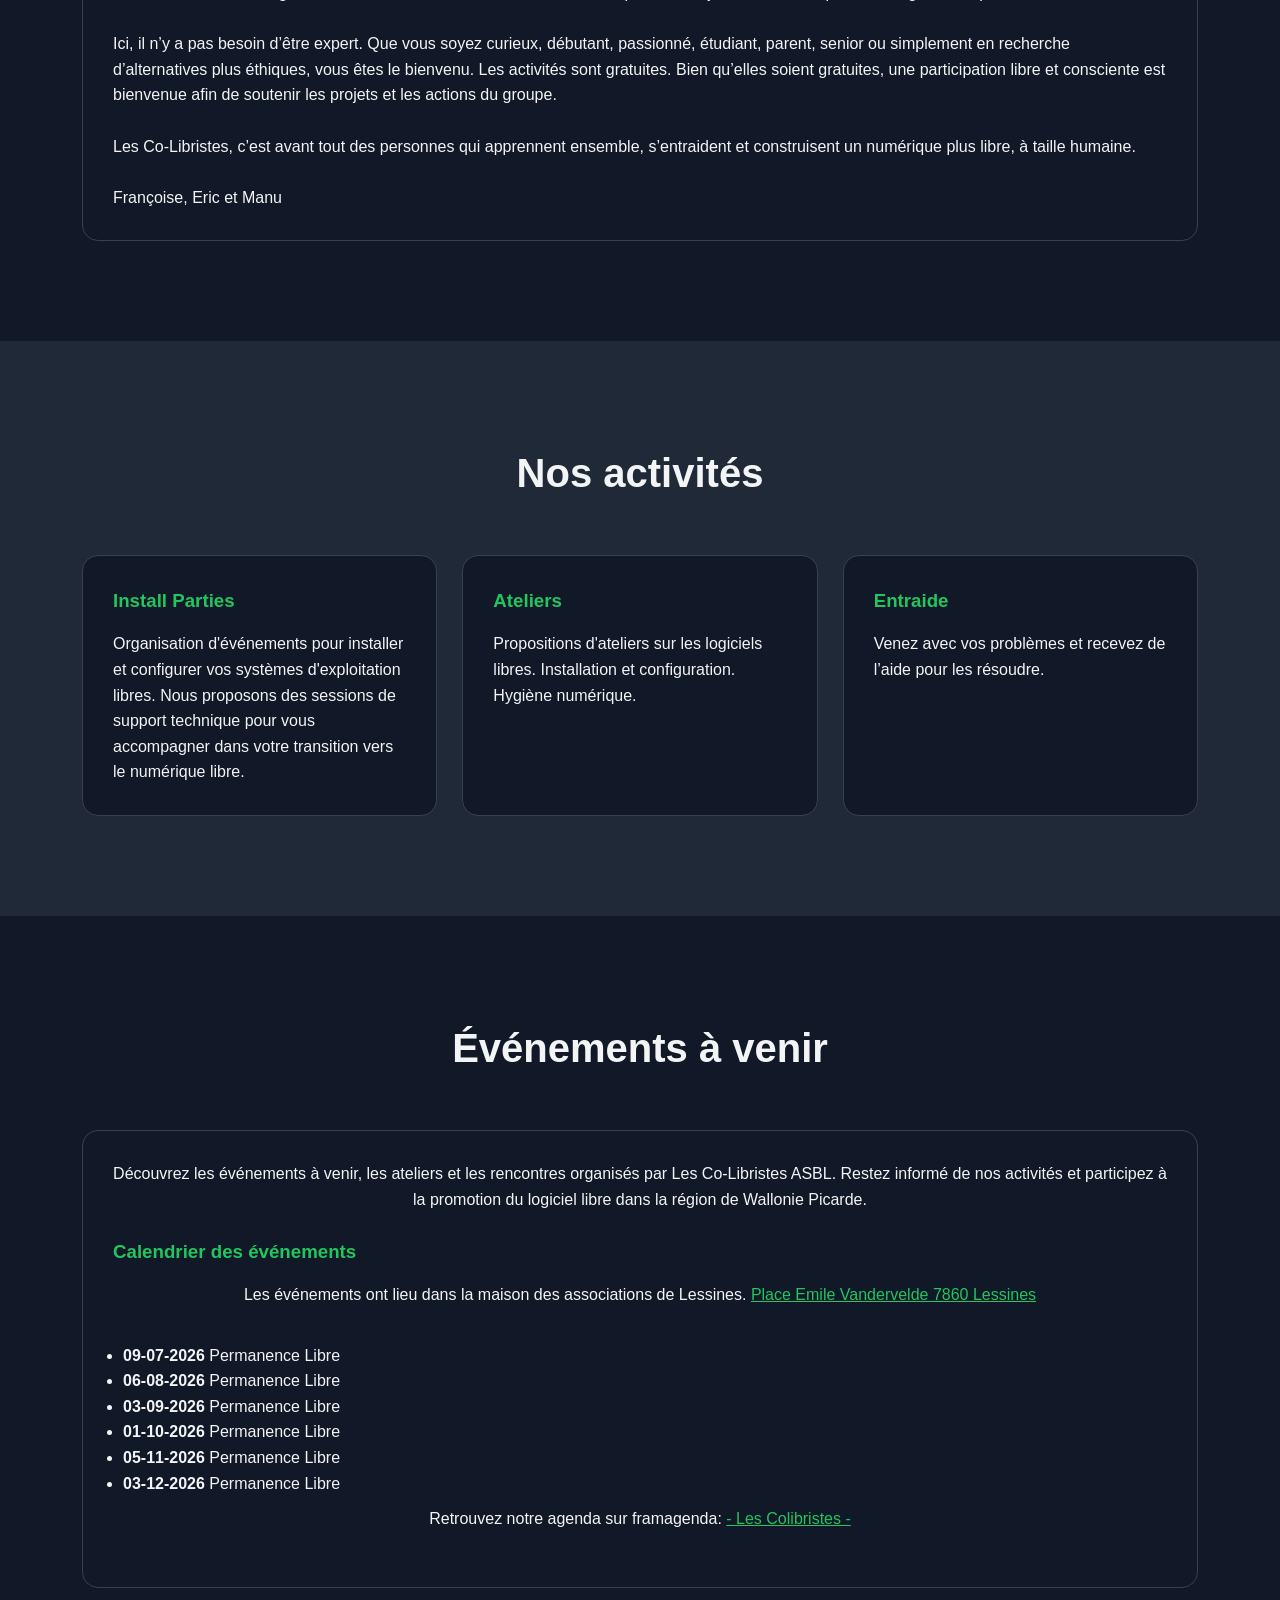
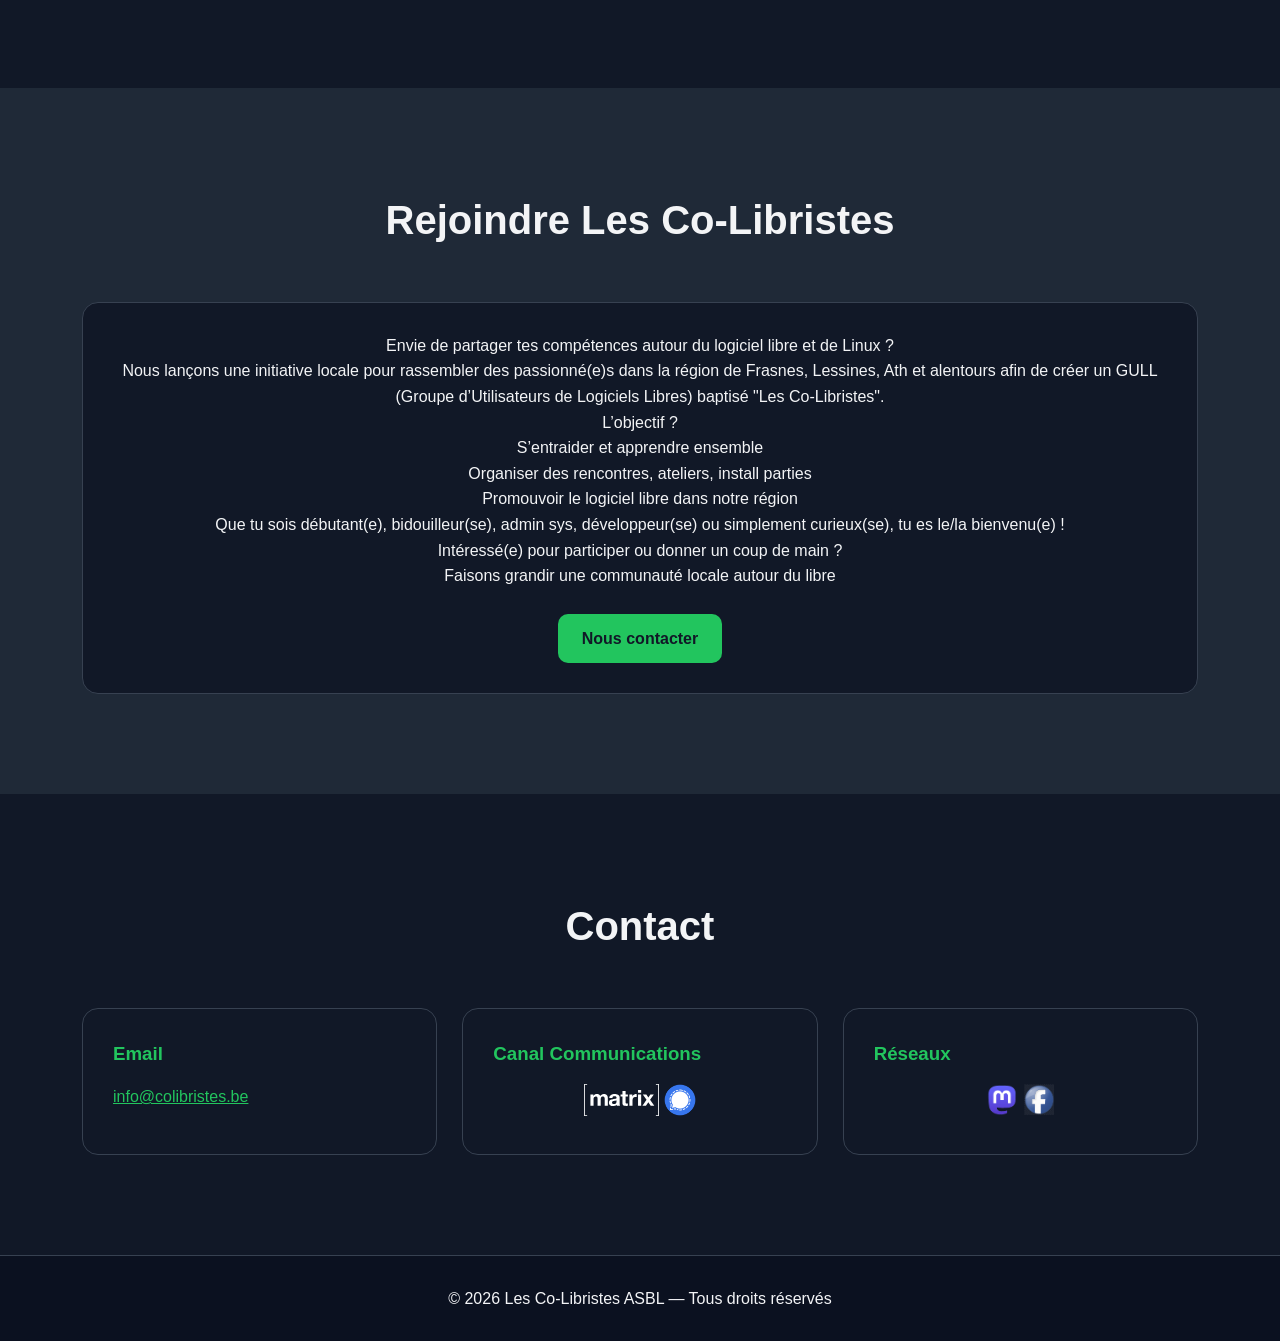
==== commit e30c7ca7: "Modification du calendrier" ====
--- a/index.html
+++ b/index.html
@@ -98,9 +98,22 @@
             <h2>Événements à venir</h2>
             <div class="join-box">
                 <p>
-                    Découvrez les événements à venir, les ateliers et les rencontres organisés par Les Co-Libristes ASBL. Restez informé de nos activités et participez à la promotion du logiciel libre dans la région de Wallonie Picarde.
+                    Découvrez les événements à venir, les ateliers et les rencontres organisés par Les Co-Libristes ASBL. 
+                    Restez informé de nos activités et participez à la promotion du logiciel libre dans la région de Wallonie Picarde.
                 </p>
-                <iframe width="100%" height="600x" src="https://framagenda.org/apps/calendar/embed/ad5mYjd8WoepfHn9"></iframe>
+                <h3>Calendrier des événements</h3>
+                <p>Les événements ont lieu dans la maison des associations de Lessines. <a href="https://www.google.com/maps/place/Maison+des+Associations+de+Lessines/@50.7126508,3.8362638,19z/data=!4m6!3m5!1s0x47c3a9eed3996761:0x254b58eb31b1fde9!8m2!3d50.7124816!4d3.8364917!16s%2Fg%2F11fn7jsl92?entry=ttu&g_ep=EgoyMDI2MDYyOS4wIKXMDSoASAFQAw%3D%3D" target="_blank">Place Emile Vandervelde 7860 Lessines</a></p>
+                <ul>
+                    <li><strong>09-07-2026</strong> Permanence Libre</li>
+                    <li><strong>06-08-2026</strong> Permanence Libre</li>
+                    <li><strong>03-09-2026</strong> Permanence Libre</li>
+                    <li><strong>01-10-2026</strong> Permanence Libre</li>
+                    <li><strong>05-11-2026</strong> Permanence Libre</li>
+                    <li><strong>03-12-2026</strong> Permanence Libre</li>
+                </ul>
+                <p>
+                    Retrouvez notre agenda sur framagenda: <a href="https://framagenda.org/apps/calendar/p/ad5mYjd8WoepfHn9" target="_blank">- Les Colibristes -</a>
+                </p>
             </div>
             
         </div>
--- a/style.css
+++ b/style.css
@@ -237,6 +237,17 @@
     box-shadow: 0 10px 20px rgba(34, 197, 94, 0.2);
 }
 
+.join-box h3 {
+    margin-bottom: 15px;
+    color: #22c55e;
+    text-align: left;
+}
+.join-box ul {
+    list-style:disc;
+    padding: 10px;
+    text-align: left;
+}
+
 .card h3,
 .contact-card h3,
 .value-item h3 {
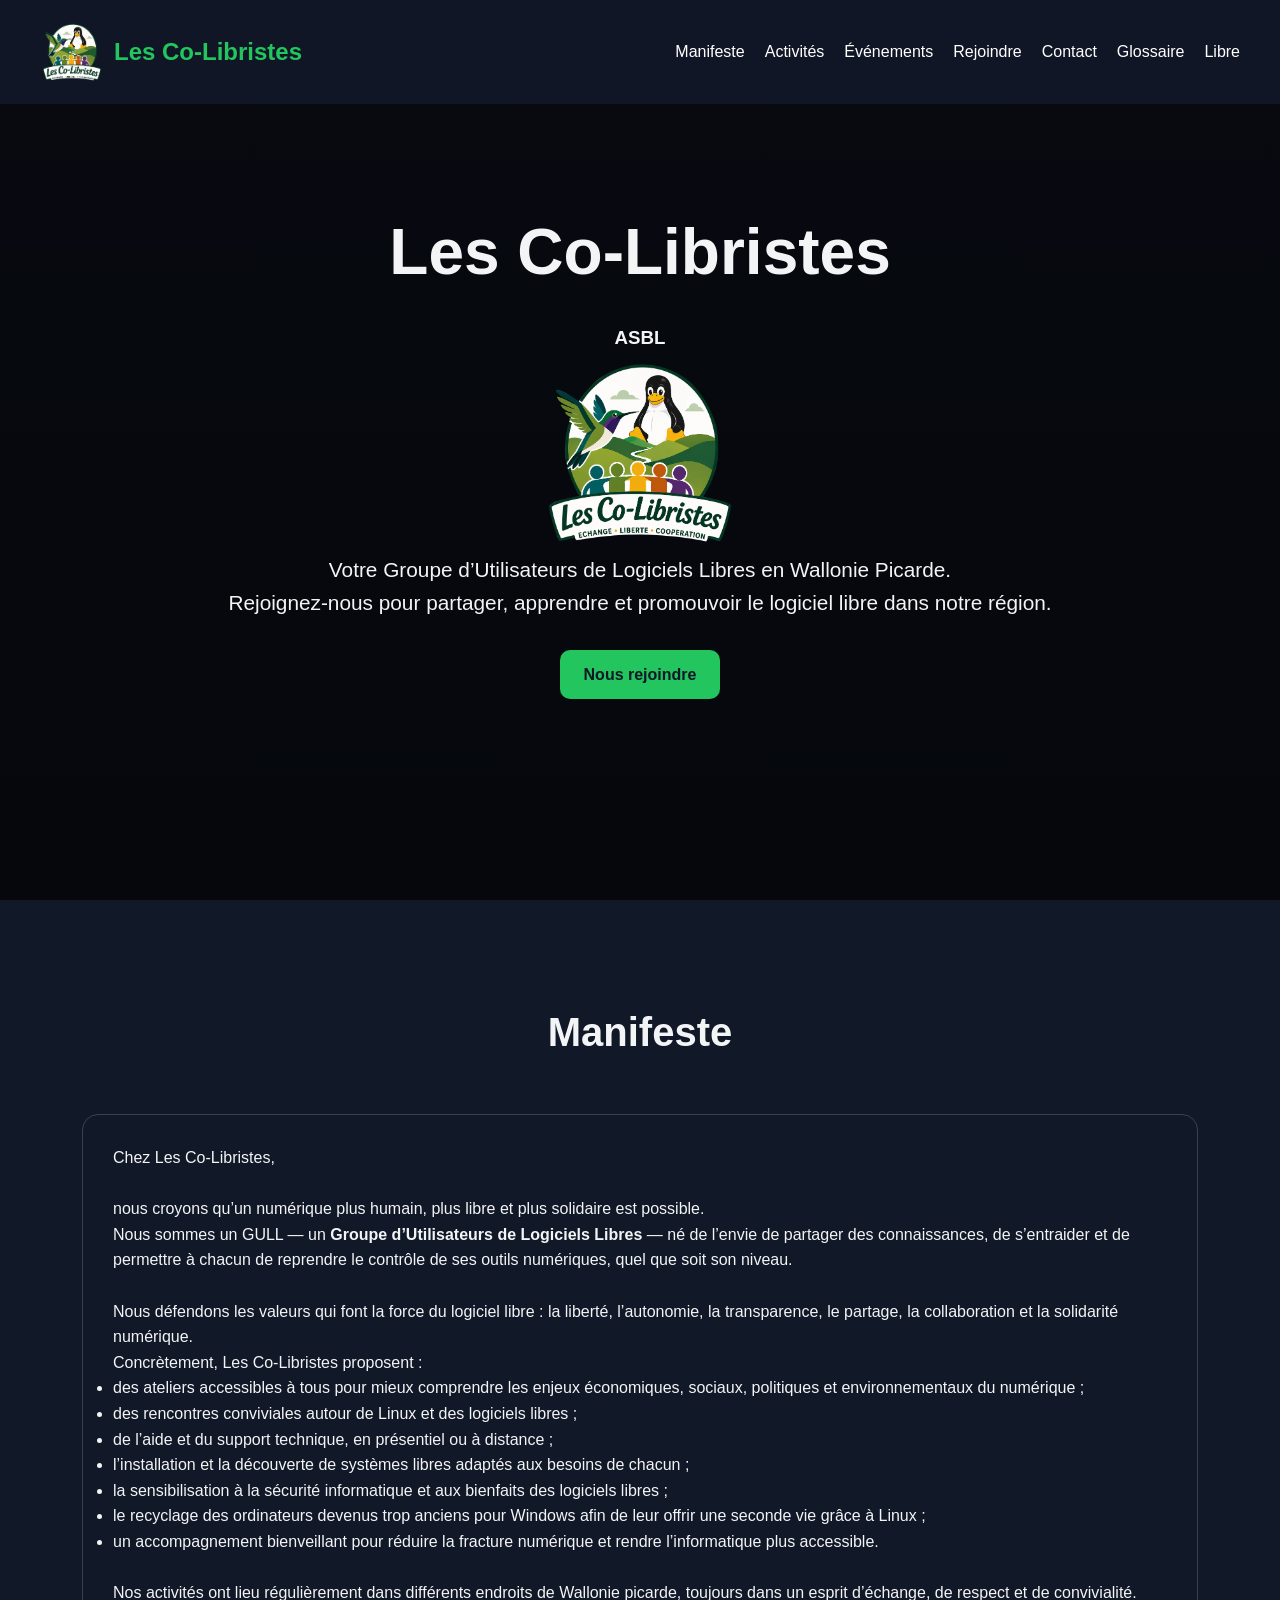
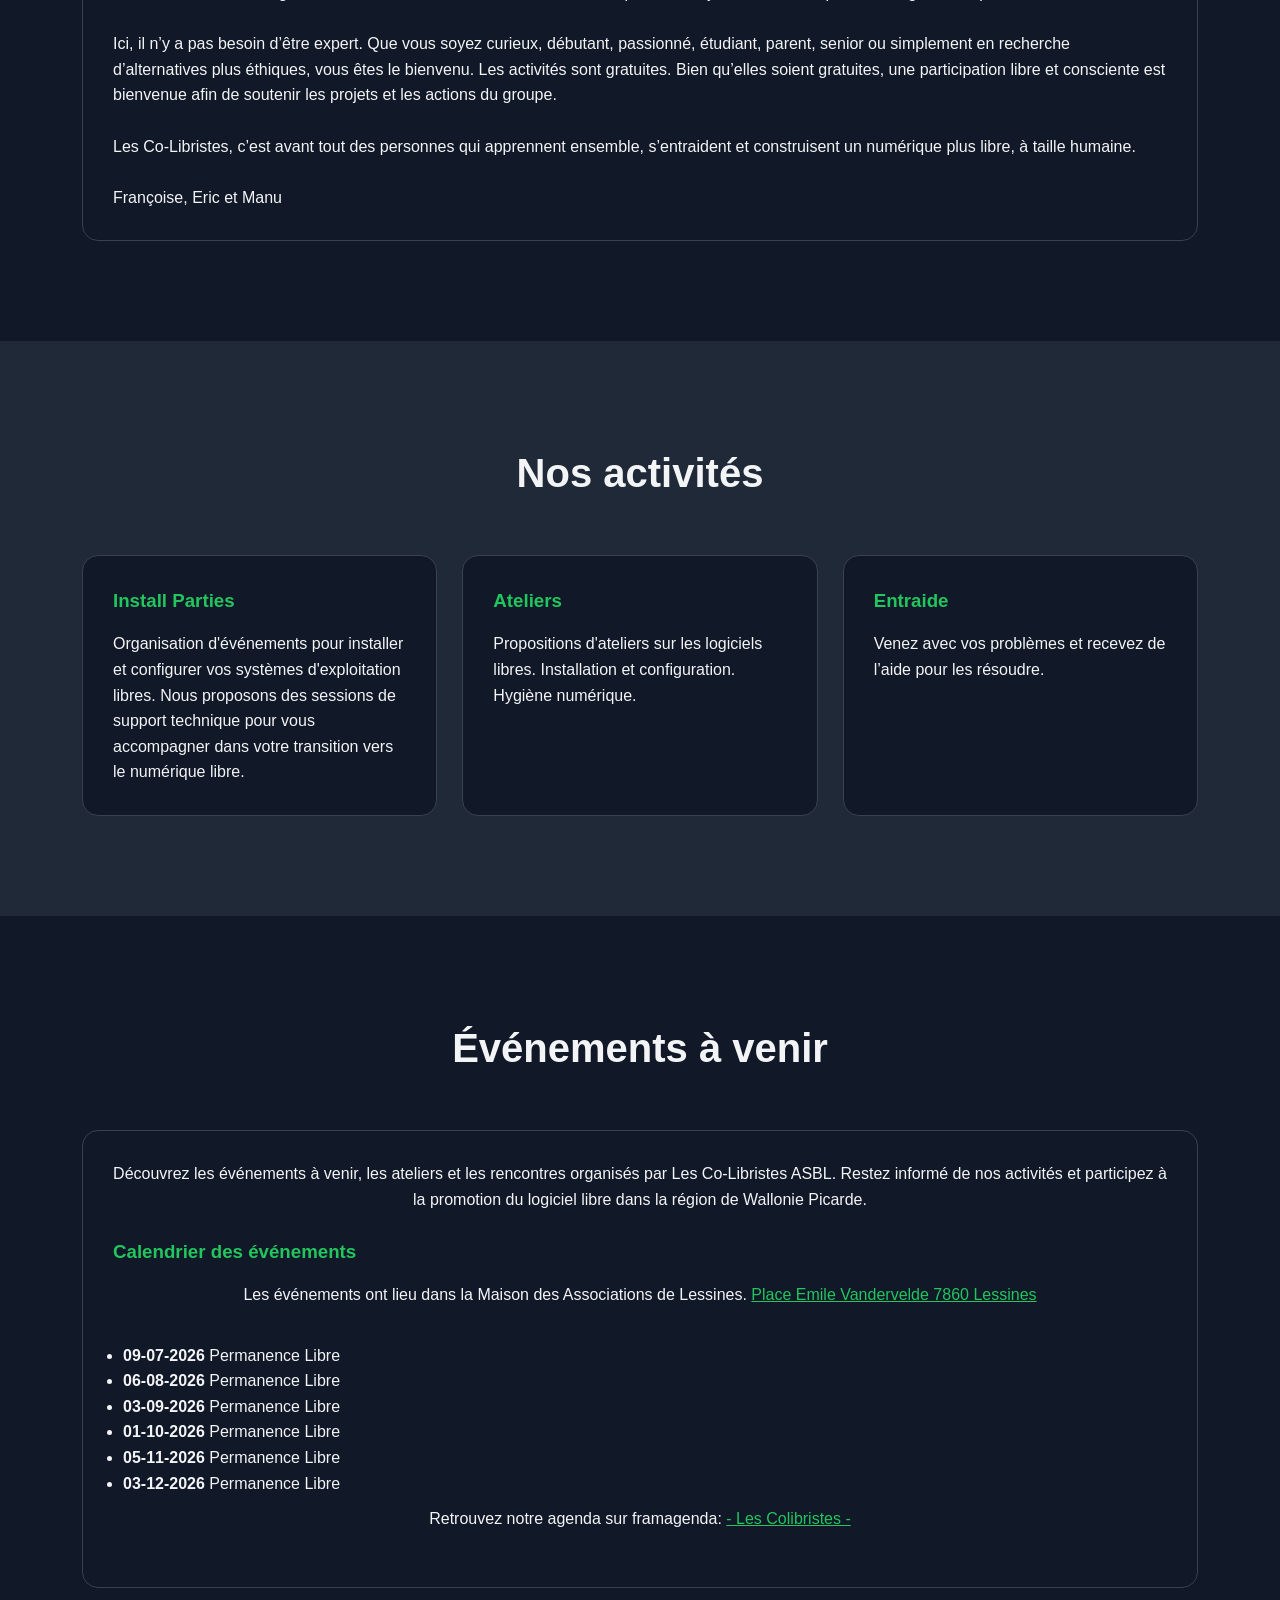
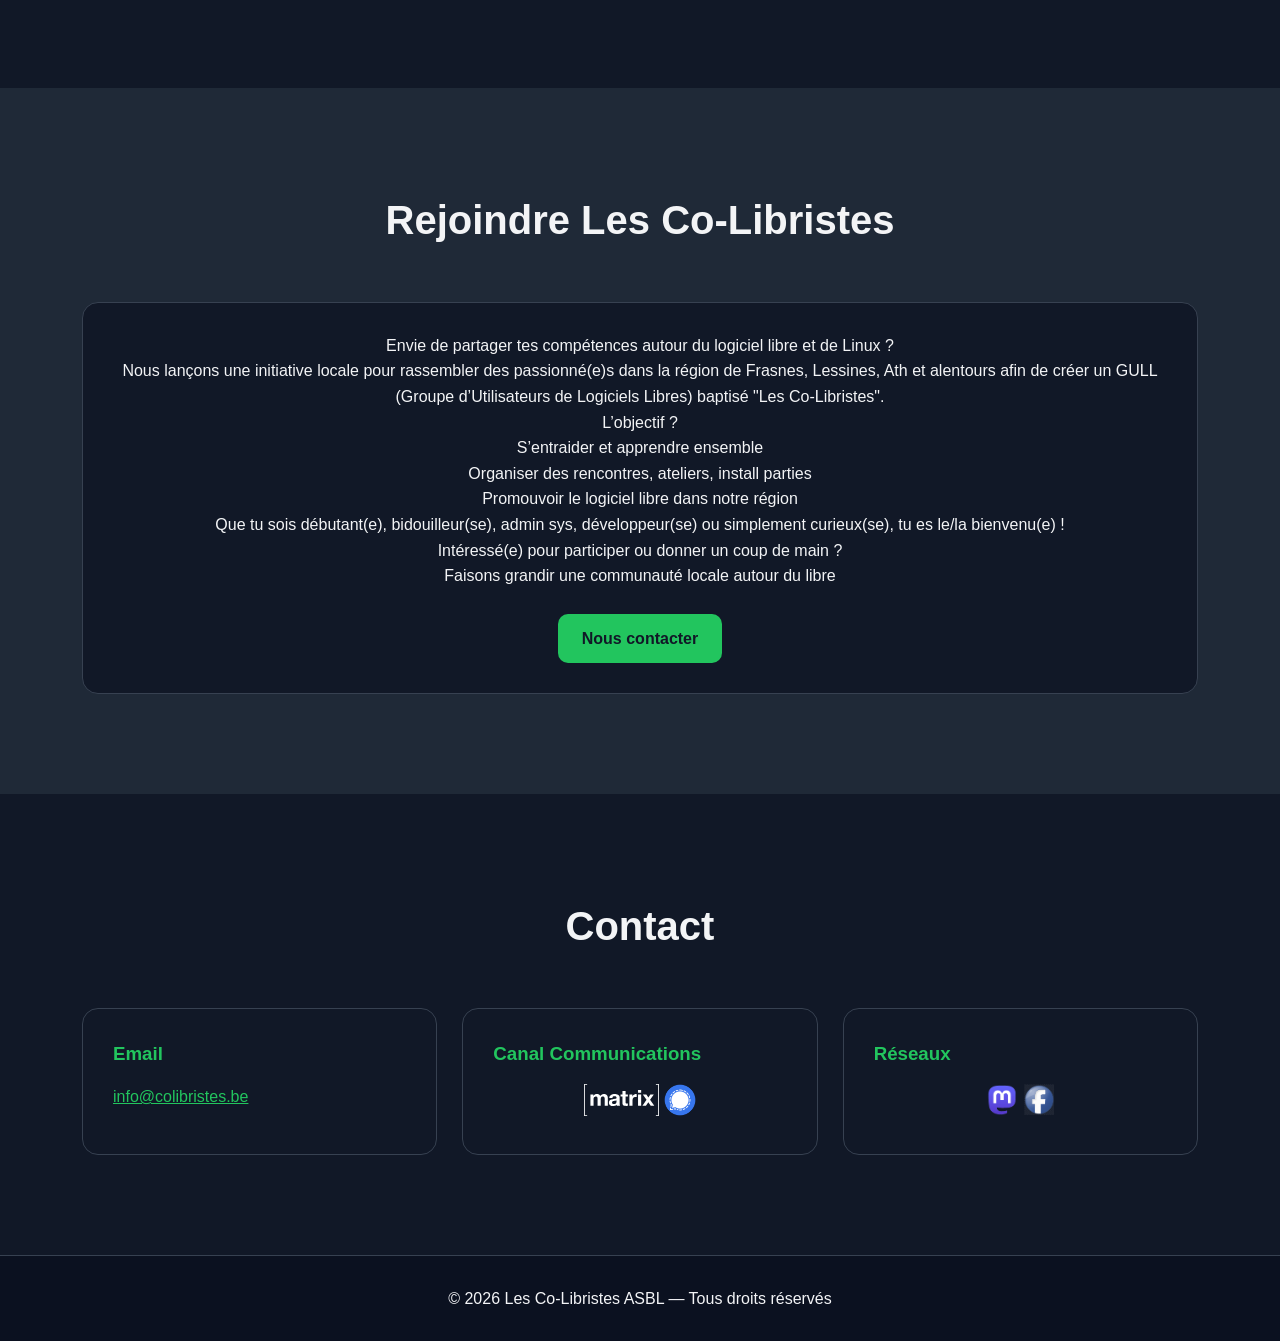
==== commit f983a65f: "Modification Glossaire" ====
--- a/index.html
+++ b/index.html
@@ -102,7 +102,7 @@
                     Restez informé de nos activités et participez à la promotion du logiciel libre dans la région de Wallonie Picarde.
                 </p>
                 <h3>Calendrier des événements</h3>
-                <p>Les événements ont lieu dans la maison des associations de Lessines. <a href="https://www.google.com/maps/place/Maison+des+Associations+de+Lessines/@50.7126508,3.8362638,19z/data=!4m6!3m5!1s0x47c3a9eed3996761:0x254b58eb31b1fde9!8m2!3d50.7124816!4d3.8364917!16s%2Fg%2F11fn7jsl92?entry=ttu&g_ep=EgoyMDI2MDYyOS4wIKXMDSoASAFQAw%3D%3D" target="_blank">Place Emile Vandervelde 7860 Lessines</a></p>
+                <p>Les événements ont lieu dans la Maison des Associations de Lessines. <a href="https://www.google.com/maps/place/Maison+des+Associations+de+Lessines/@50.7126508,3.8362638,19z/data=!4m6!3m5!1s0x47c3a9eed3996761:0x254b58eb31b1fde9!8m2!3d50.7124816!4d3.8364917!16s%2Fg%2F11fn7jsl92?entry=ttu&g_ep=EgoyMDI2MDYyOS4wIKXMDSoASAFQAw%3D%3D" target="_blank">Place Emile Vandervelde 7860 Lessines</a></p>
                 <ul>
                     <li><strong>09-07-2026</strong> Permanence Libre</li>
                     <li><strong>06-08-2026</strong> Permanence Libre</li>
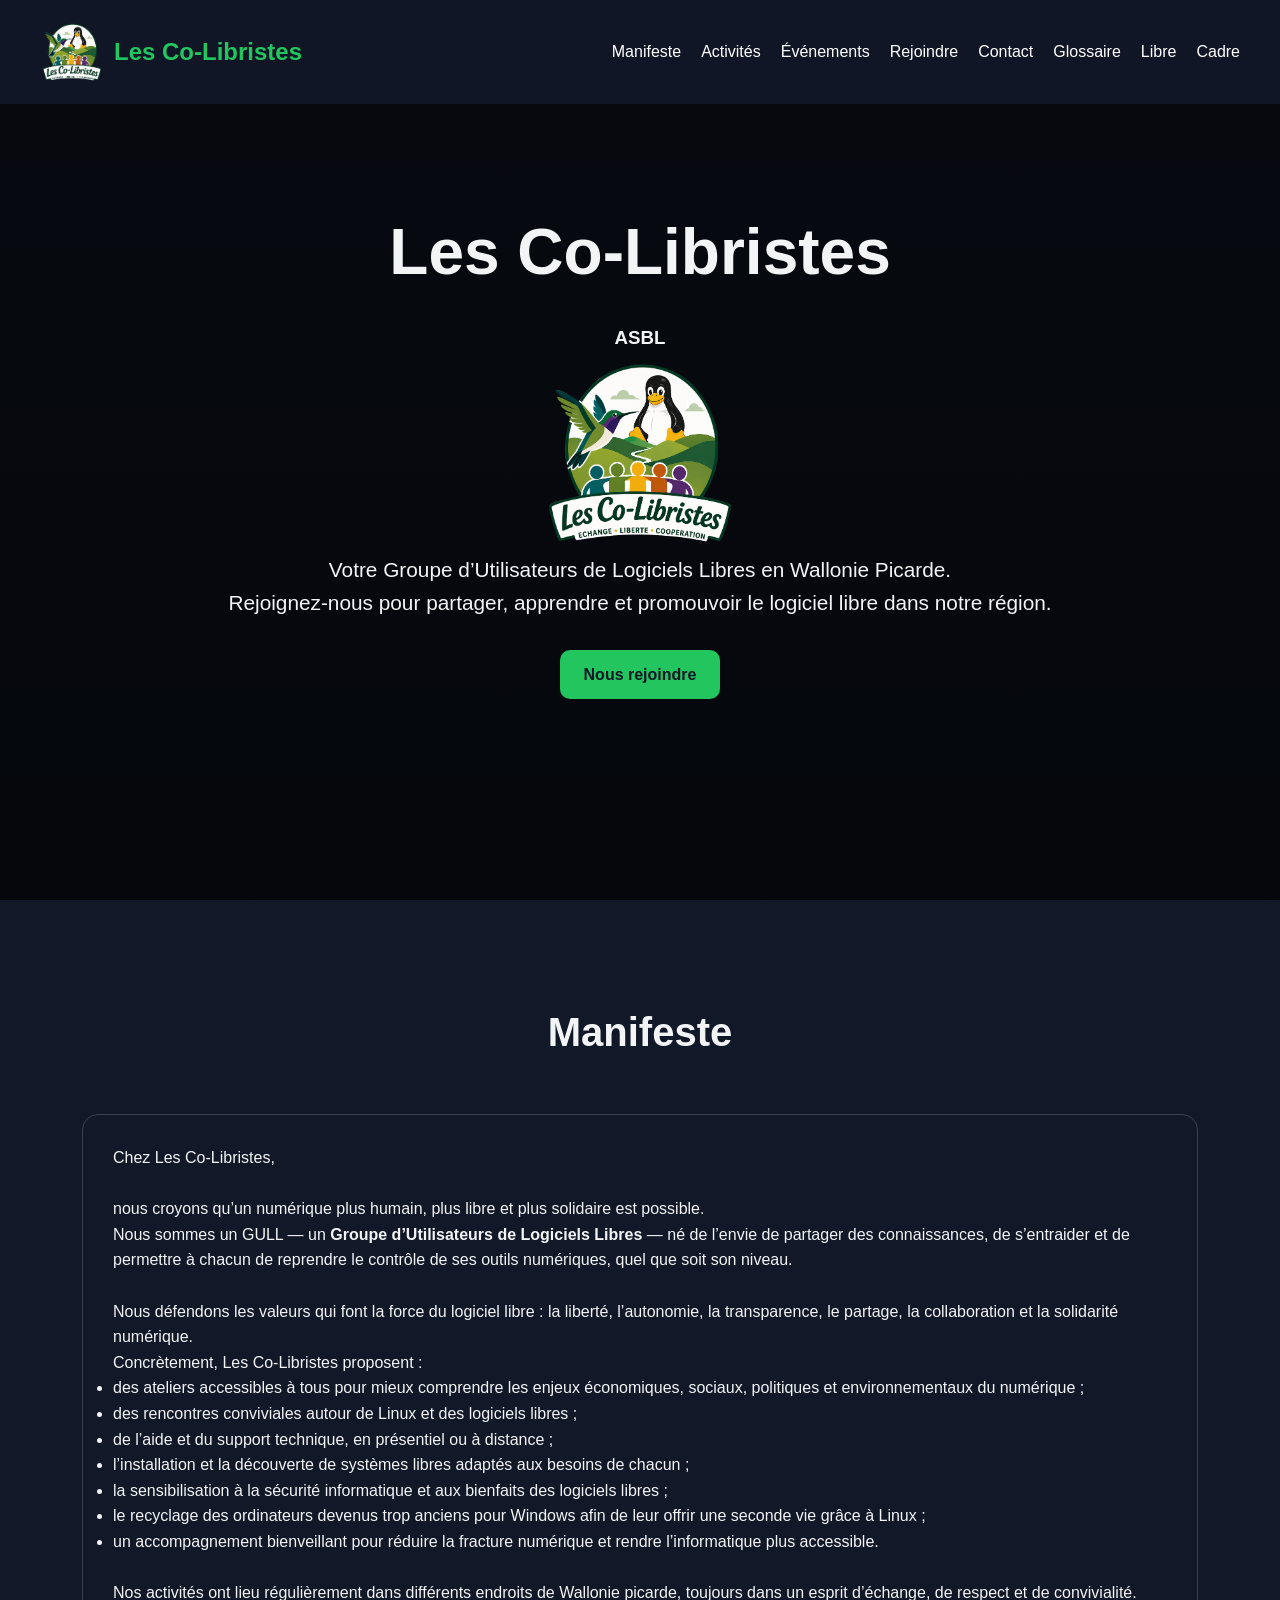
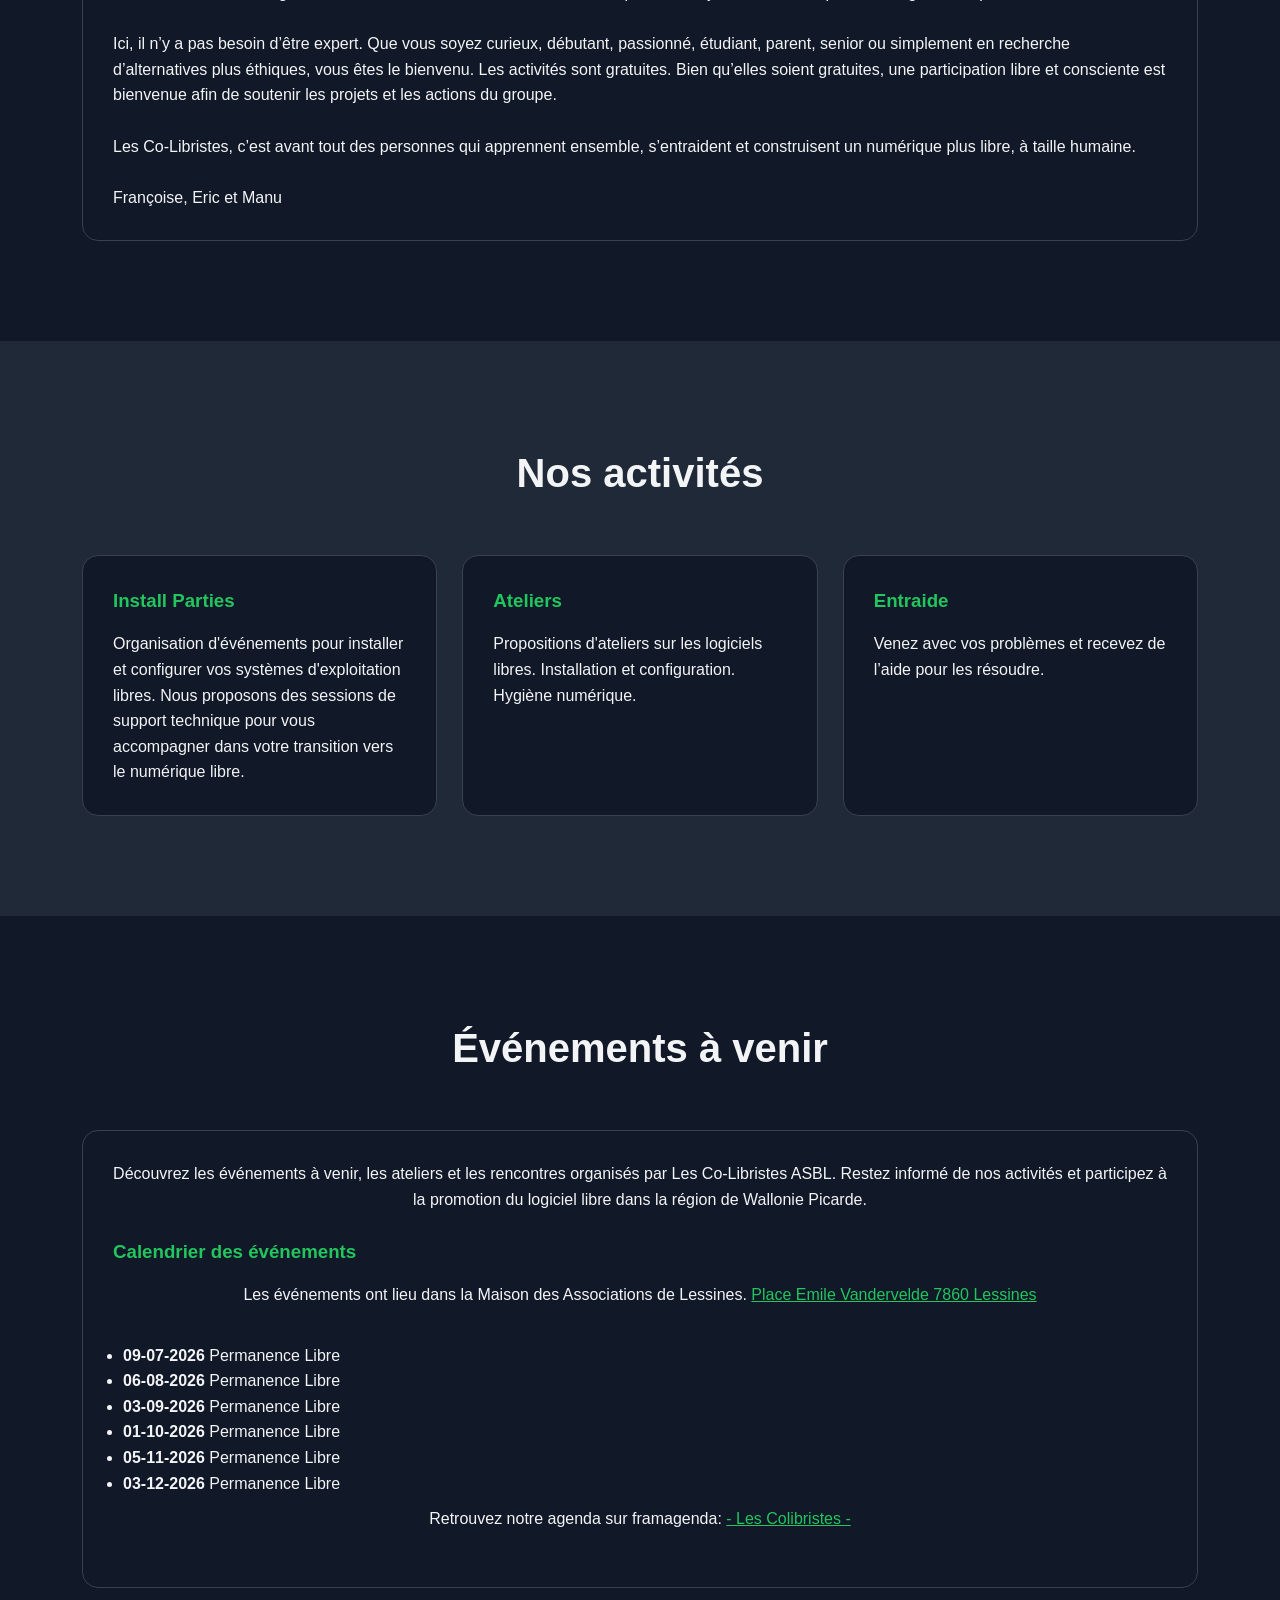
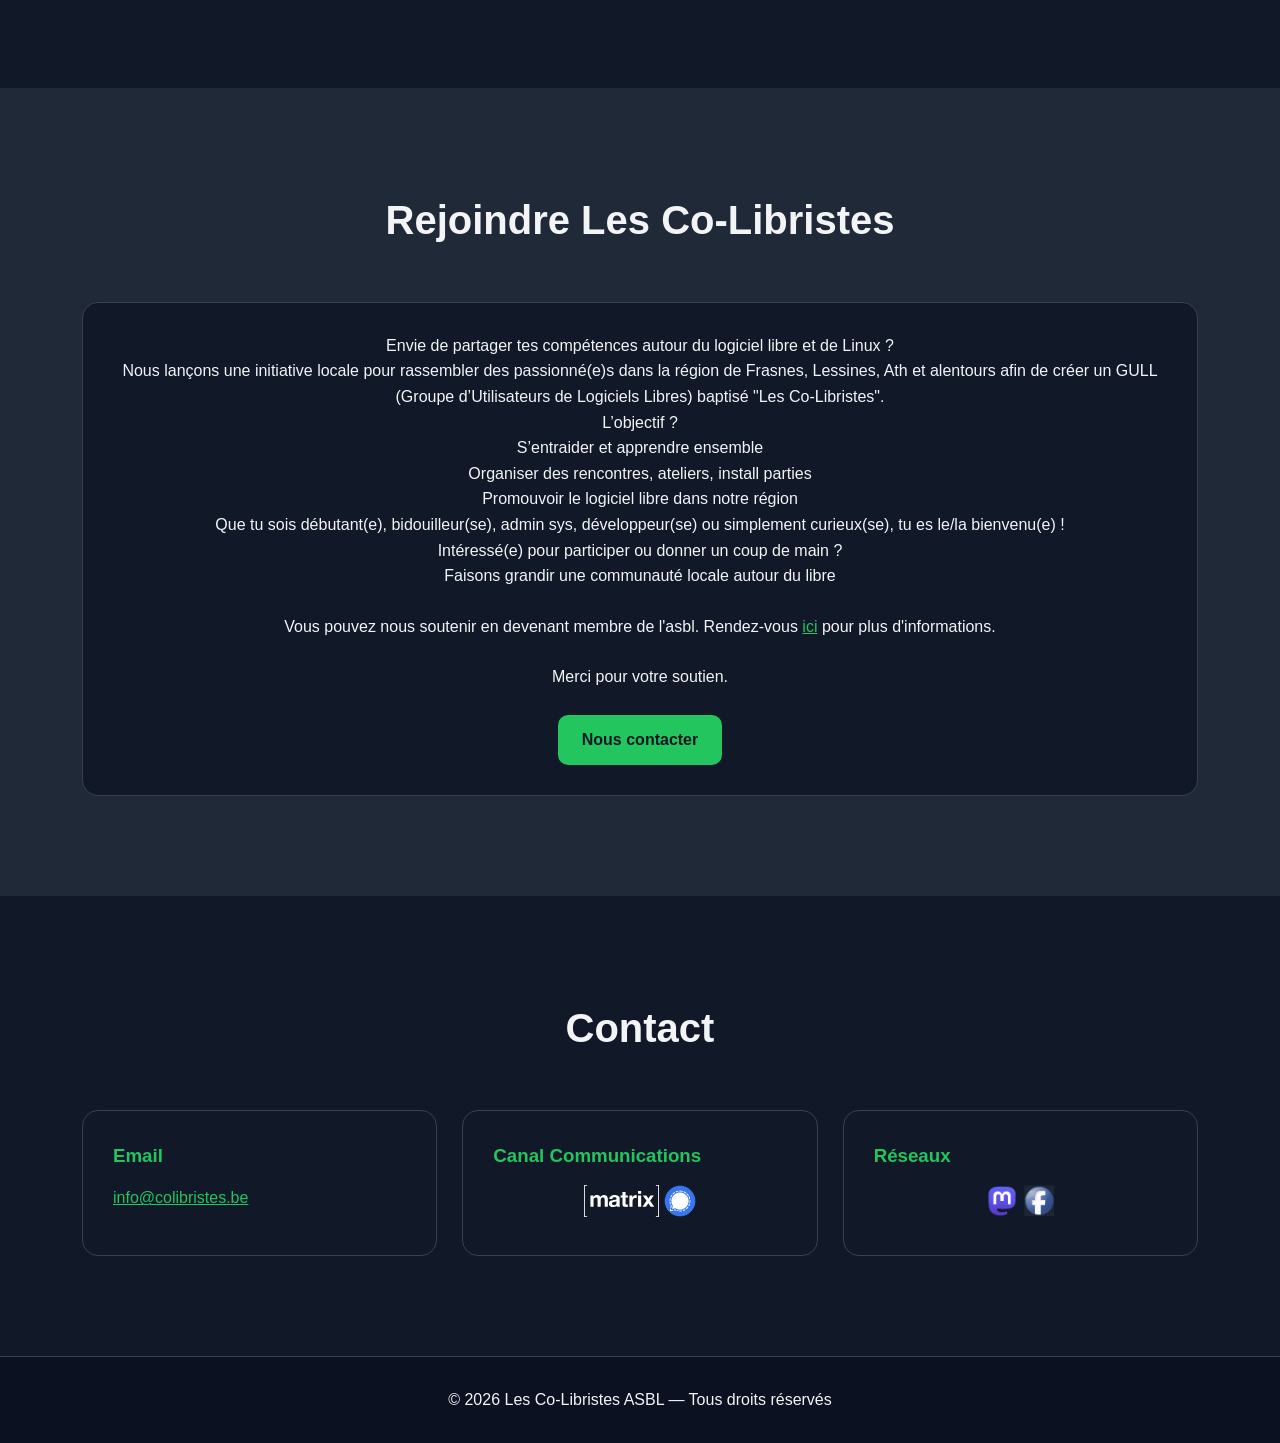
==== commit e350253e: "Ajout Message de soutient" ====
--- a/index.html
+++ b/index.html
@@ -136,6 +136,12 @@
                     Intéressé(e) pour participer ou donner un coup de main ?<br>
                     Faisons grandir une communauté locale autour du libre
                 </p>
+                <p>
+                    Vous pouvez nous soutenir en devenant membre de l'asbl. Rendez-vous <a href="cadre.html#roi">ici</a> pour plus d'informations.
+                </p>
+                <p>
+                    Merci pour votre soutien.
+                </p>
 
                 <a href="mailto:info@colibristes.be" class="btn primary">
                     Nous contacter
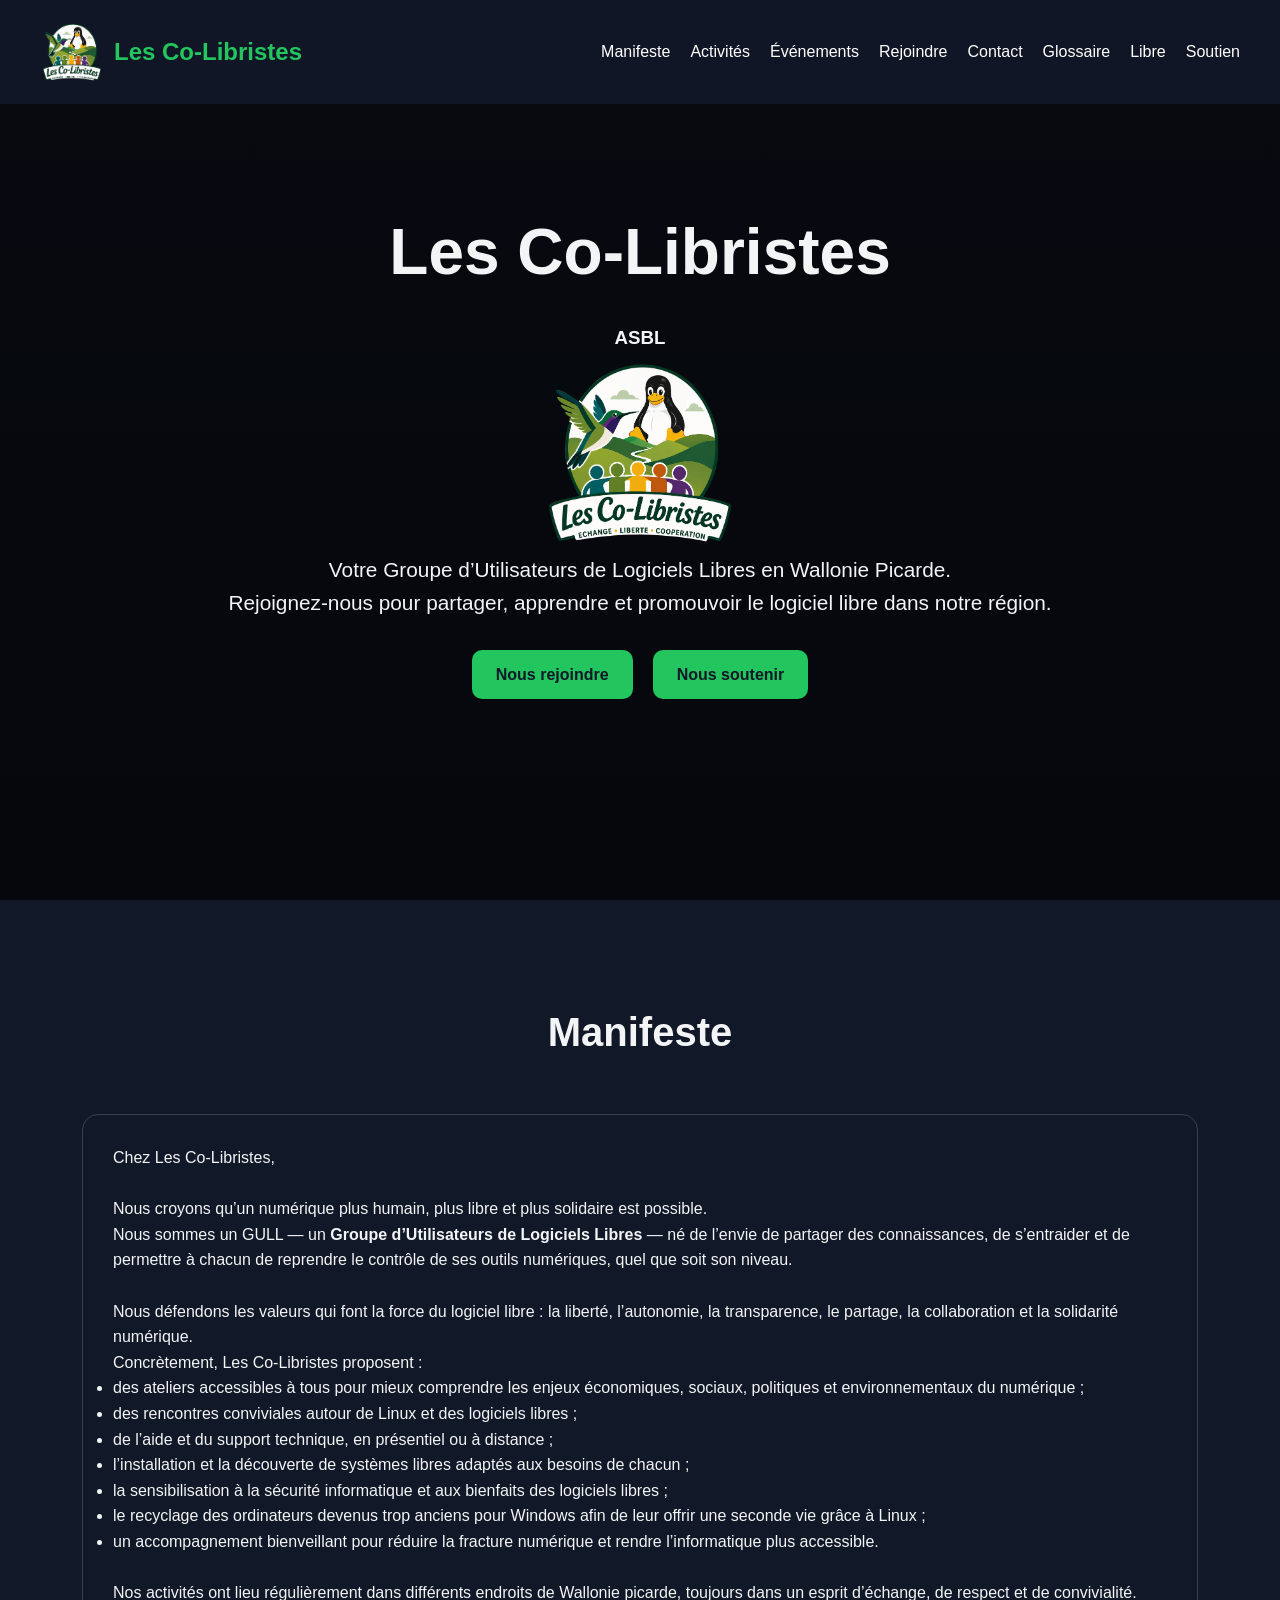
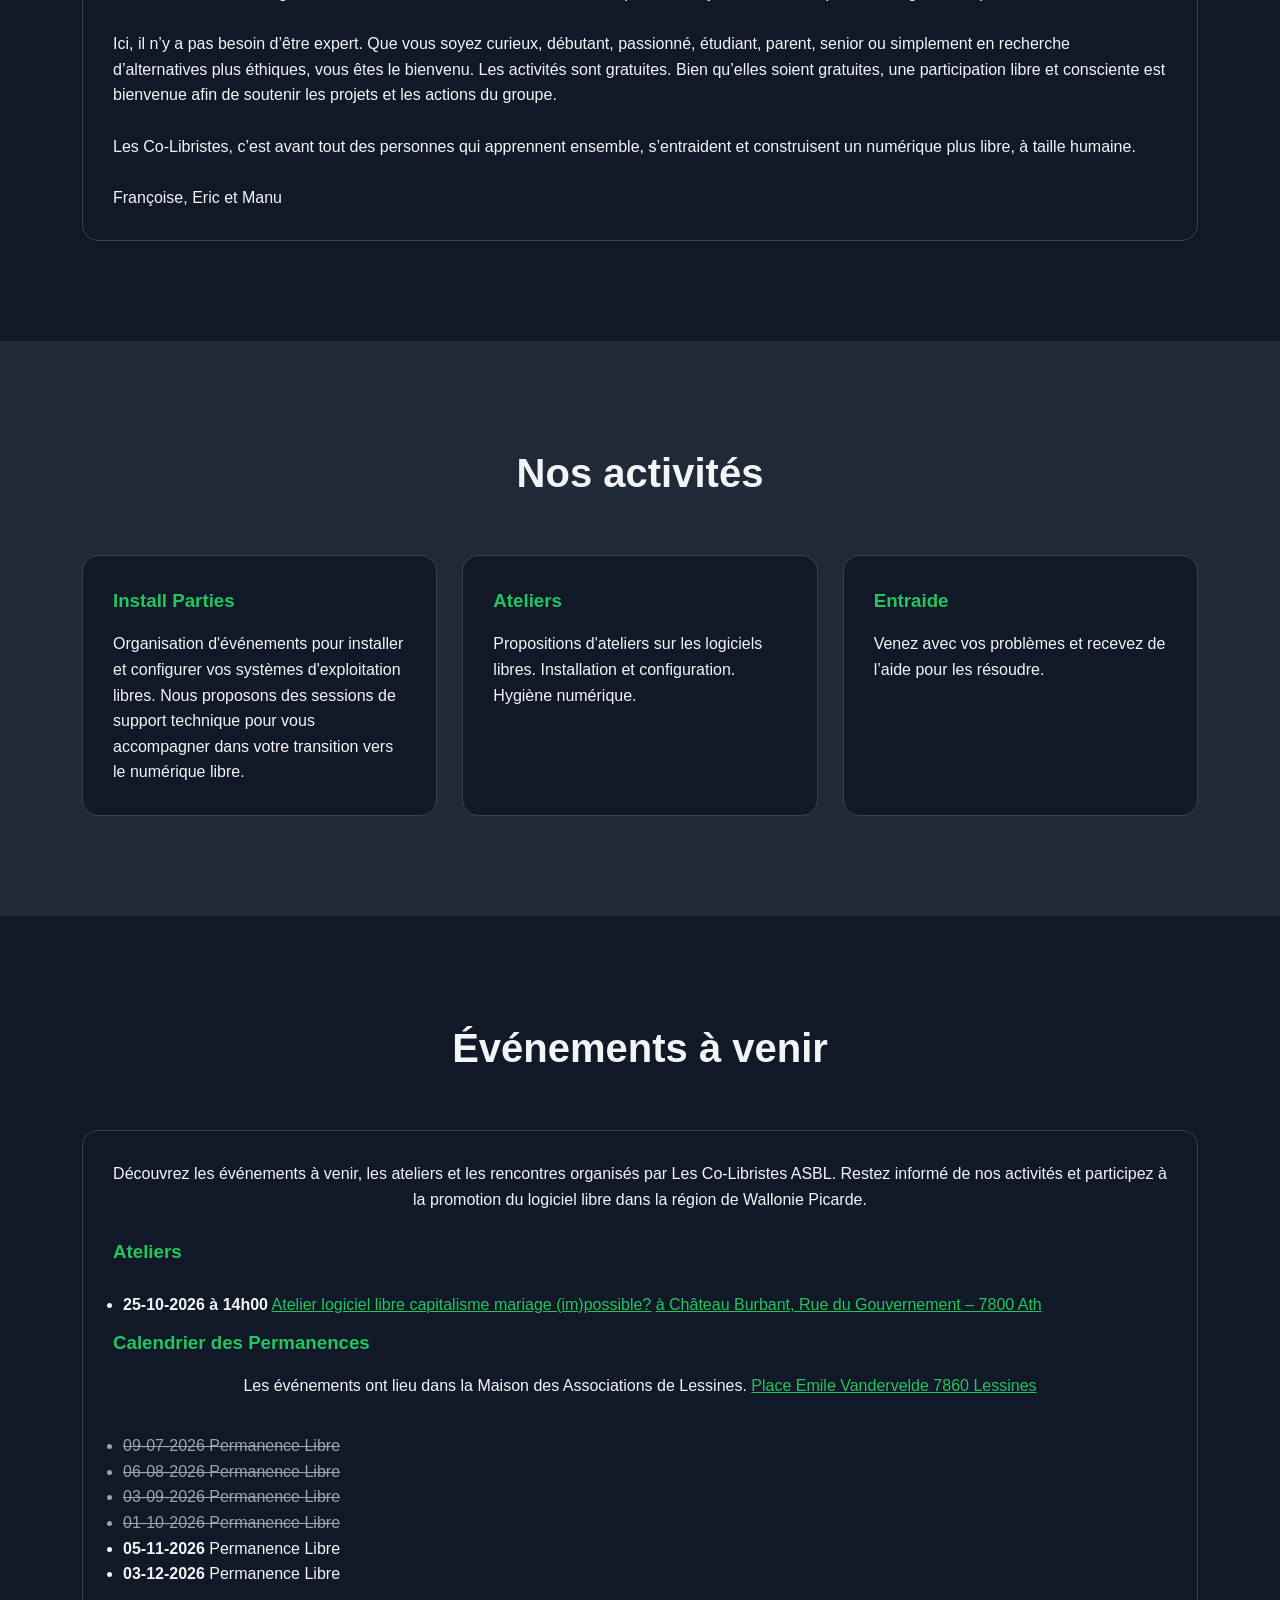
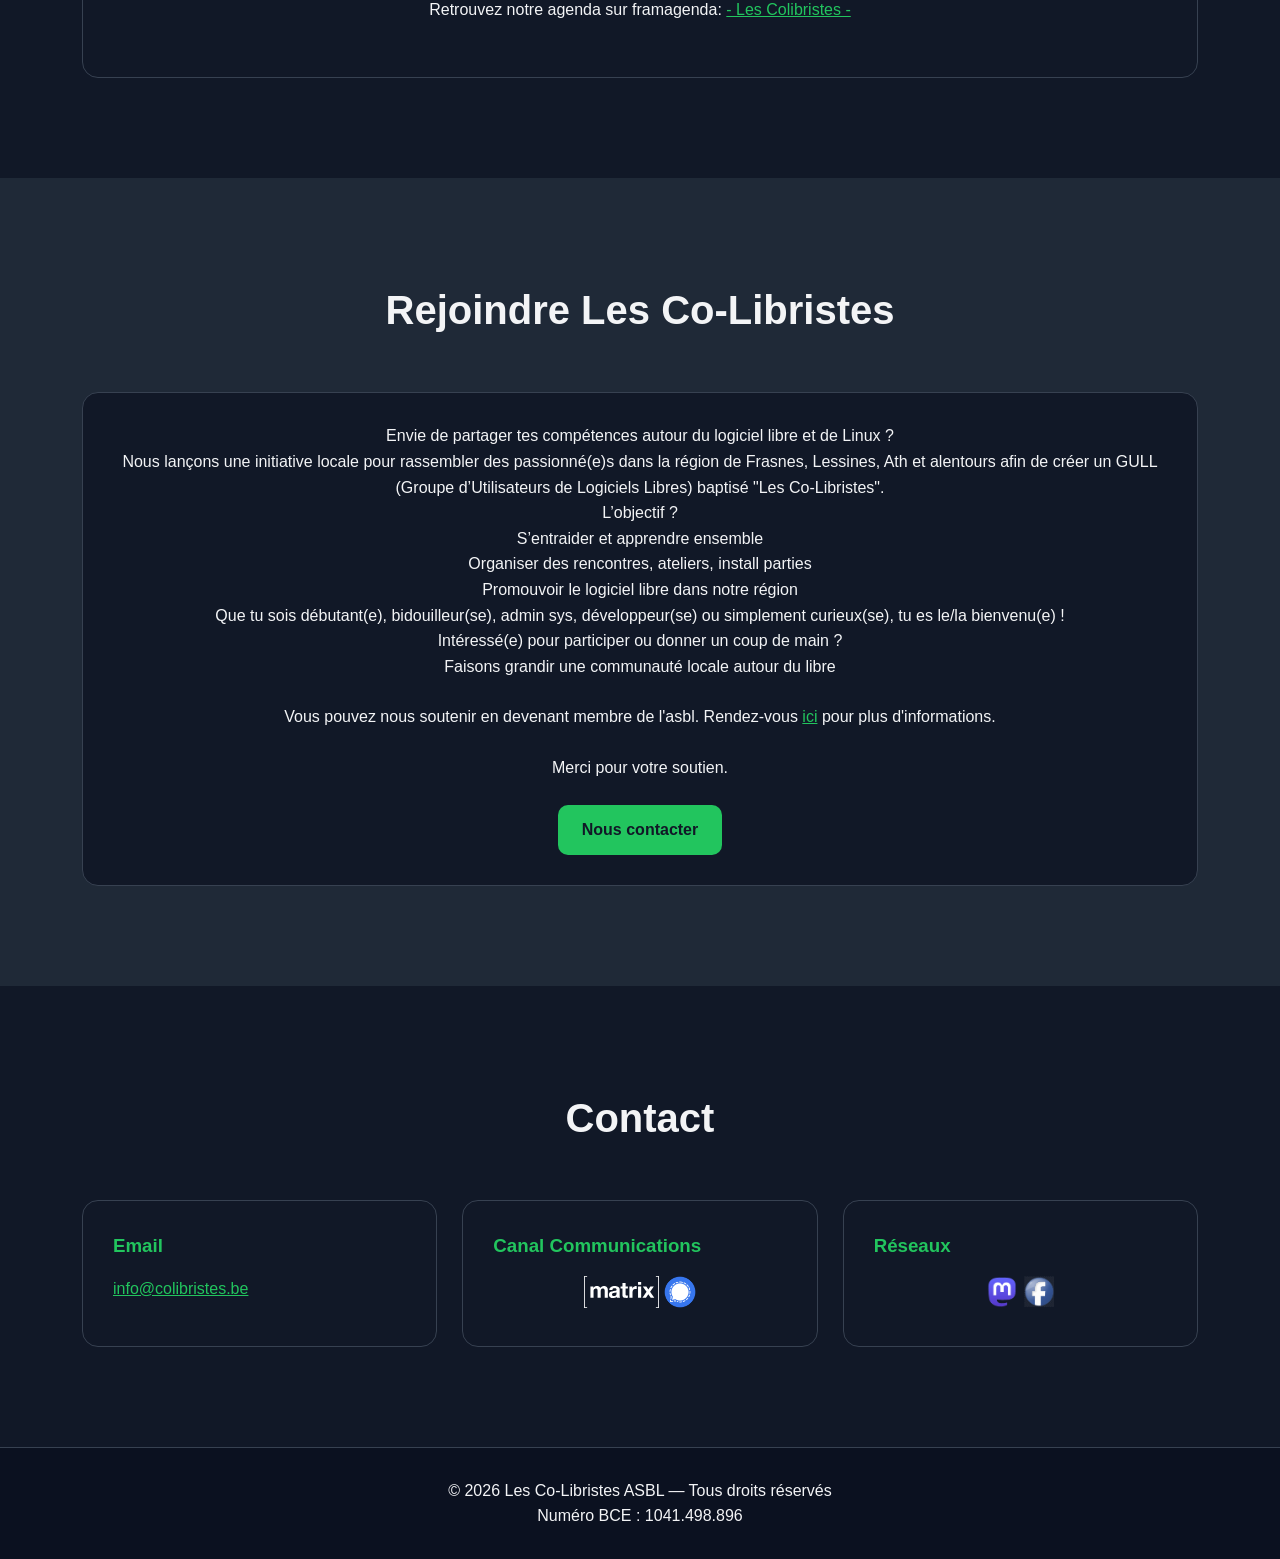
==== commit 4033302f: "ajout des informations de sponsoring" ====
--- a/index.html
+++ b/index.html
@@ -29,6 +29,7 @@
 
             <div class="hero-buttons">
                 <a href="#join" class="btn primary">Nous rejoindre</a>
+                 <a href="cadre.html" class="btn primary">Nous soutenir</a>
             </div>
         </div>
     </header>
@@ -41,7 +42,7 @@
                 <div class="card">
                     <p>
                         Chez Les Co-Libristes, <br> <br>
-                        nous croyons qu’un numérique plus humain, plus libre et plus solidaire est possible. <br>
+                        Nous croyons qu’un numérique plus humain, plus libre et plus solidaire est possible. <br>
                         Nous sommes un GULL — un <strong>Groupe d’Utilisateurs de Logiciels Libres</strong> — né de l’envie de partager des connaissances, de s’entraider et de permettre à chacun de reprendre 
                         le contrôle de ses outils numériques, quel que soit son niveau.<br>
                         <br>
@@ -101,13 +102,18 @@
                     Découvrez les événements à venir, les ateliers et les rencontres organisés par Les Co-Libristes ASBL. 
                     Restez informé de nos activités et participez à la promotion du logiciel libre dans la région de Wallonie Picarde.
                 </p>
-                <h3>Calendrier des événements</h3>
+                <h3> Ateliers </h3>
+                <ul>
+                    <li><strong>25-10-2026 à 14h00</strong> <a href="https://mcath.be/evenement/logiciel-libre-capitalisme-mariage-impossible/" target="_blank">Atelier logiciel libre capitalisme mariage (im)possible?</a> <a href="https://www.openstreetmap.org/way/1318333397" target="_blank">à Château Burbant, Rue du Gouvernement – 7800 Ath</a></li>
+                </ul>
+                
+                <h3>Calendrier des Permanences</h3>
                 <p>Les événements ont lieu dans la Maison des Associations de Lessines. <a href="https://www.google.com/maps/place/Maison+des+Associations+de+Lessines/@50.7126508,3.8362638,19z/data=!4m6!3m5!1s0x47c3a9eed3996761:0x254b58eb31b1fde9!8m2!3d50.7124816!4d3.8364917!16s%2Fg%2F11fn7jsl92?entry=ttu&g_ep=EgoyMDI2MDYyOS4wIKXMDSoASAFQAw%3D%3D" target="_blank">Place Emile Vandervelde 7860 Lessines</a></p>
                 <ul>
-                    <li><strong>09-07-2026</strong> Permanence Libre</li>
-                    <li><strong>06-08-2026</strong> Permanence Libre</li>
-                    <li><strong>03-09-2026</strong> Permanence Libre</li>
-                    <li><strong>01-10-2026</strong> Permanence Libre</li>
+                    <li class="strike">09-07-2026 Permanence Libre</li>
+                    <li class="strike">06-08-2026 Permanence Libre</li>
+                    <li class="strike">03-09-2026 Permanence Libre</li>
+                    <li class="strike">01-10-2026 Permanence Libre</li>
                     <li><strong>05-11-2026</strong> Permanence Libre</li>
                     <li><strong>03-12-2026</strong> Permanence Libre</li>
                 </ul>
--- a/style.css
+++ b/style.css
@@ -296,6 +296,11 @@
     margin-bottom: 25px;
 }
 
+.strike {
+    text-decoration: line-through;
+    color: #9ca3af;
+}
+
 /* FOOTER */
 
 .footer {
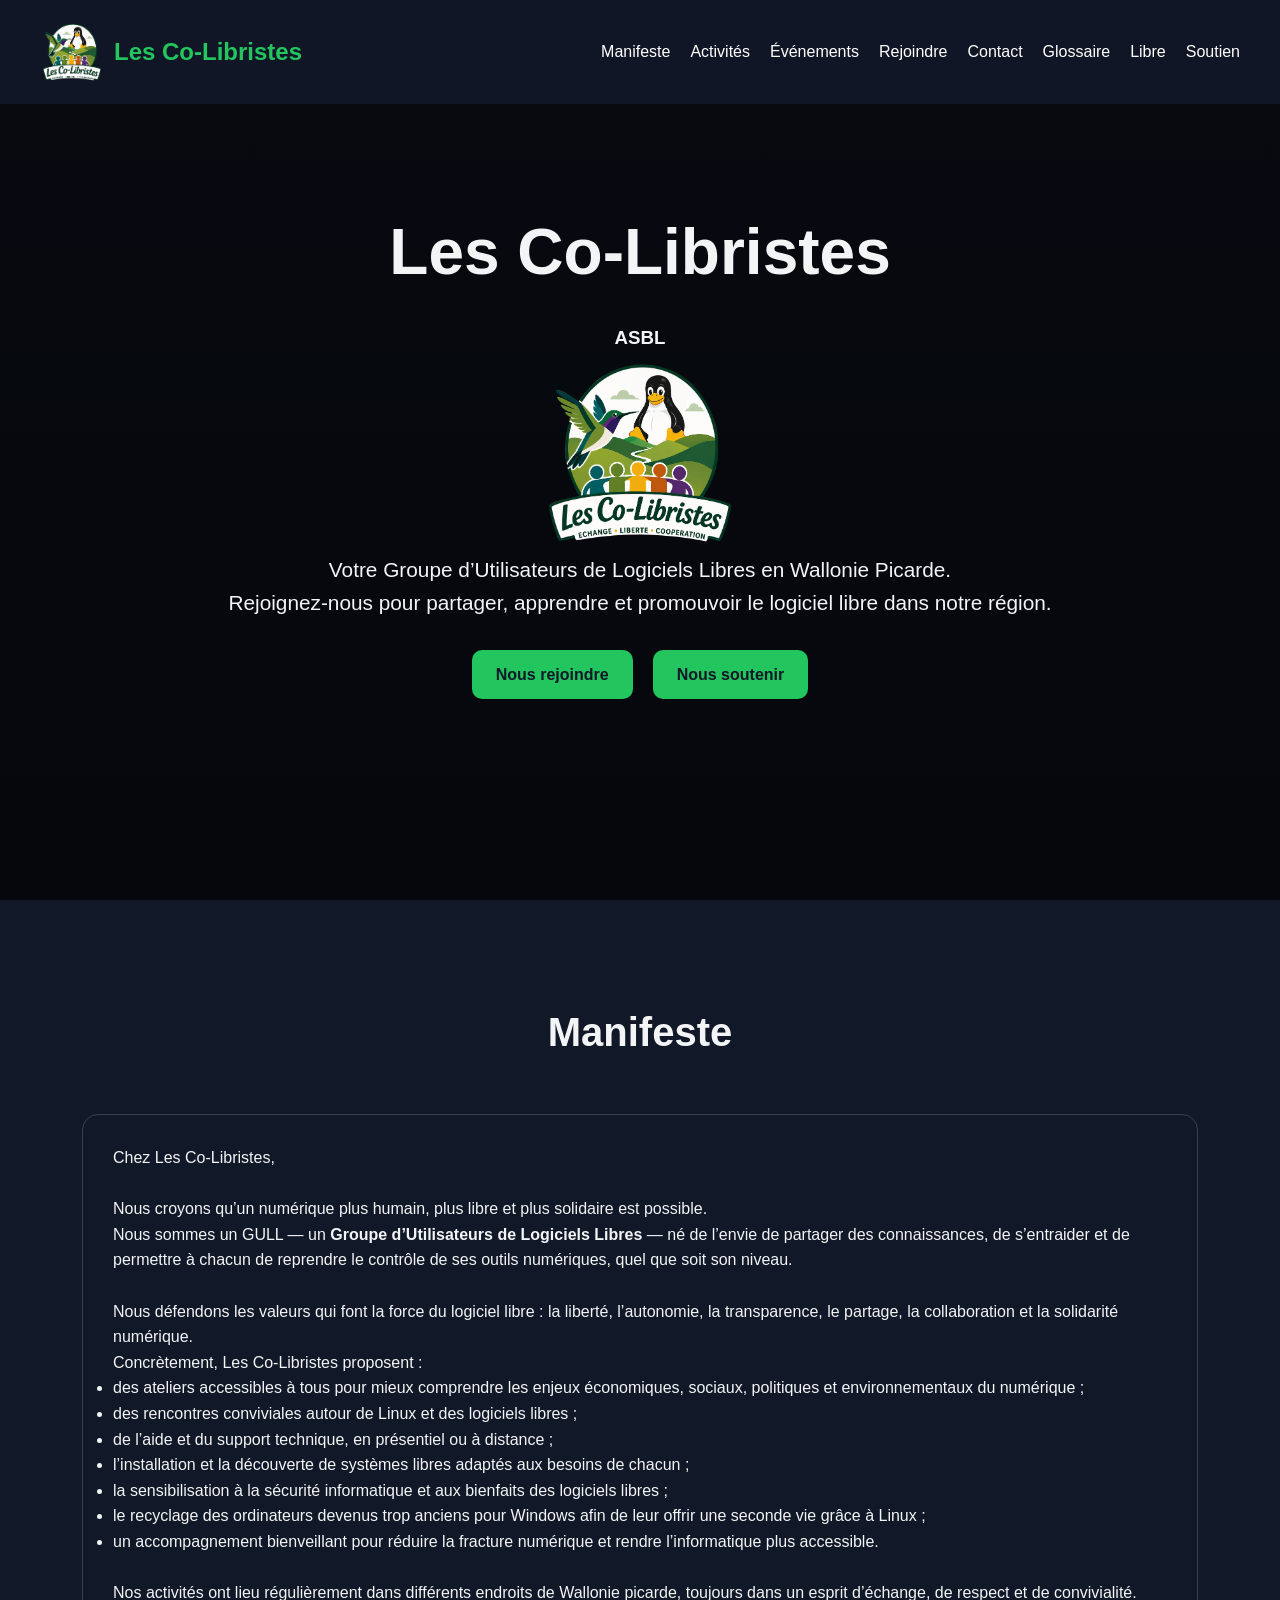
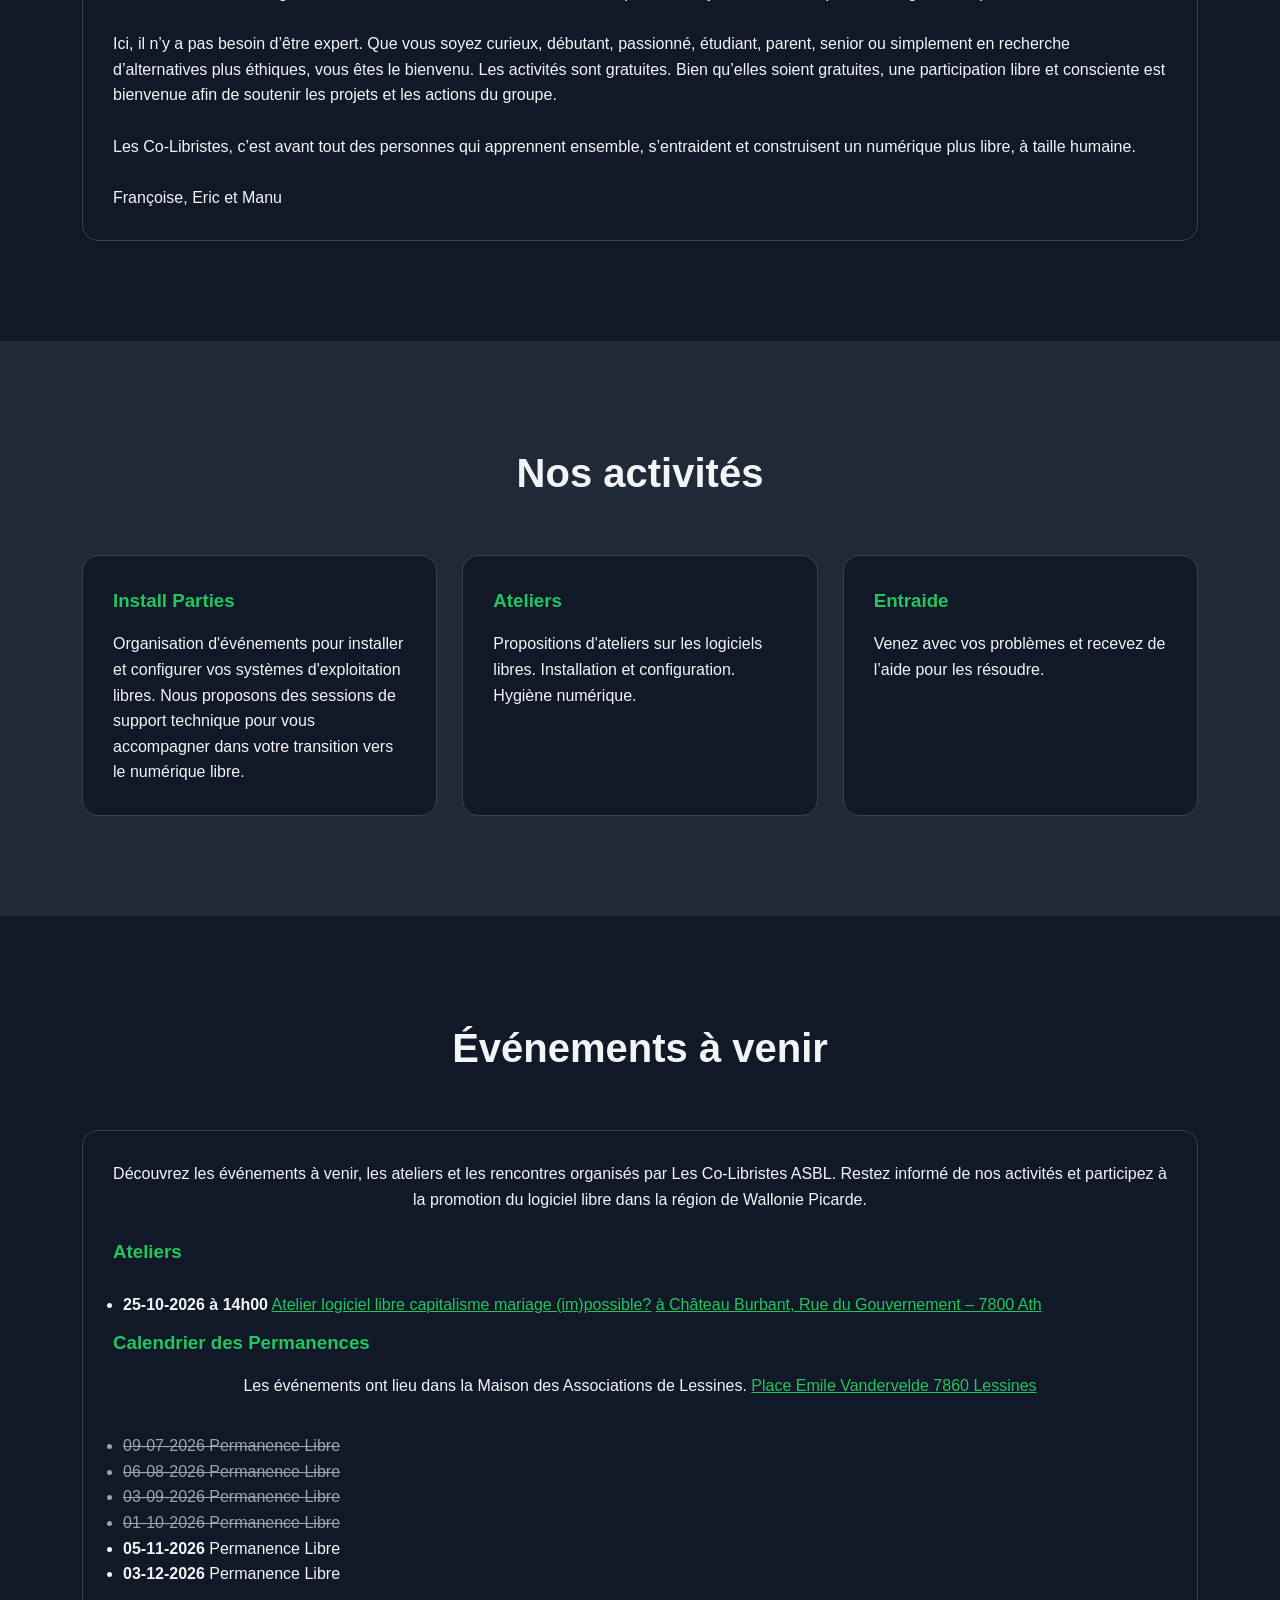
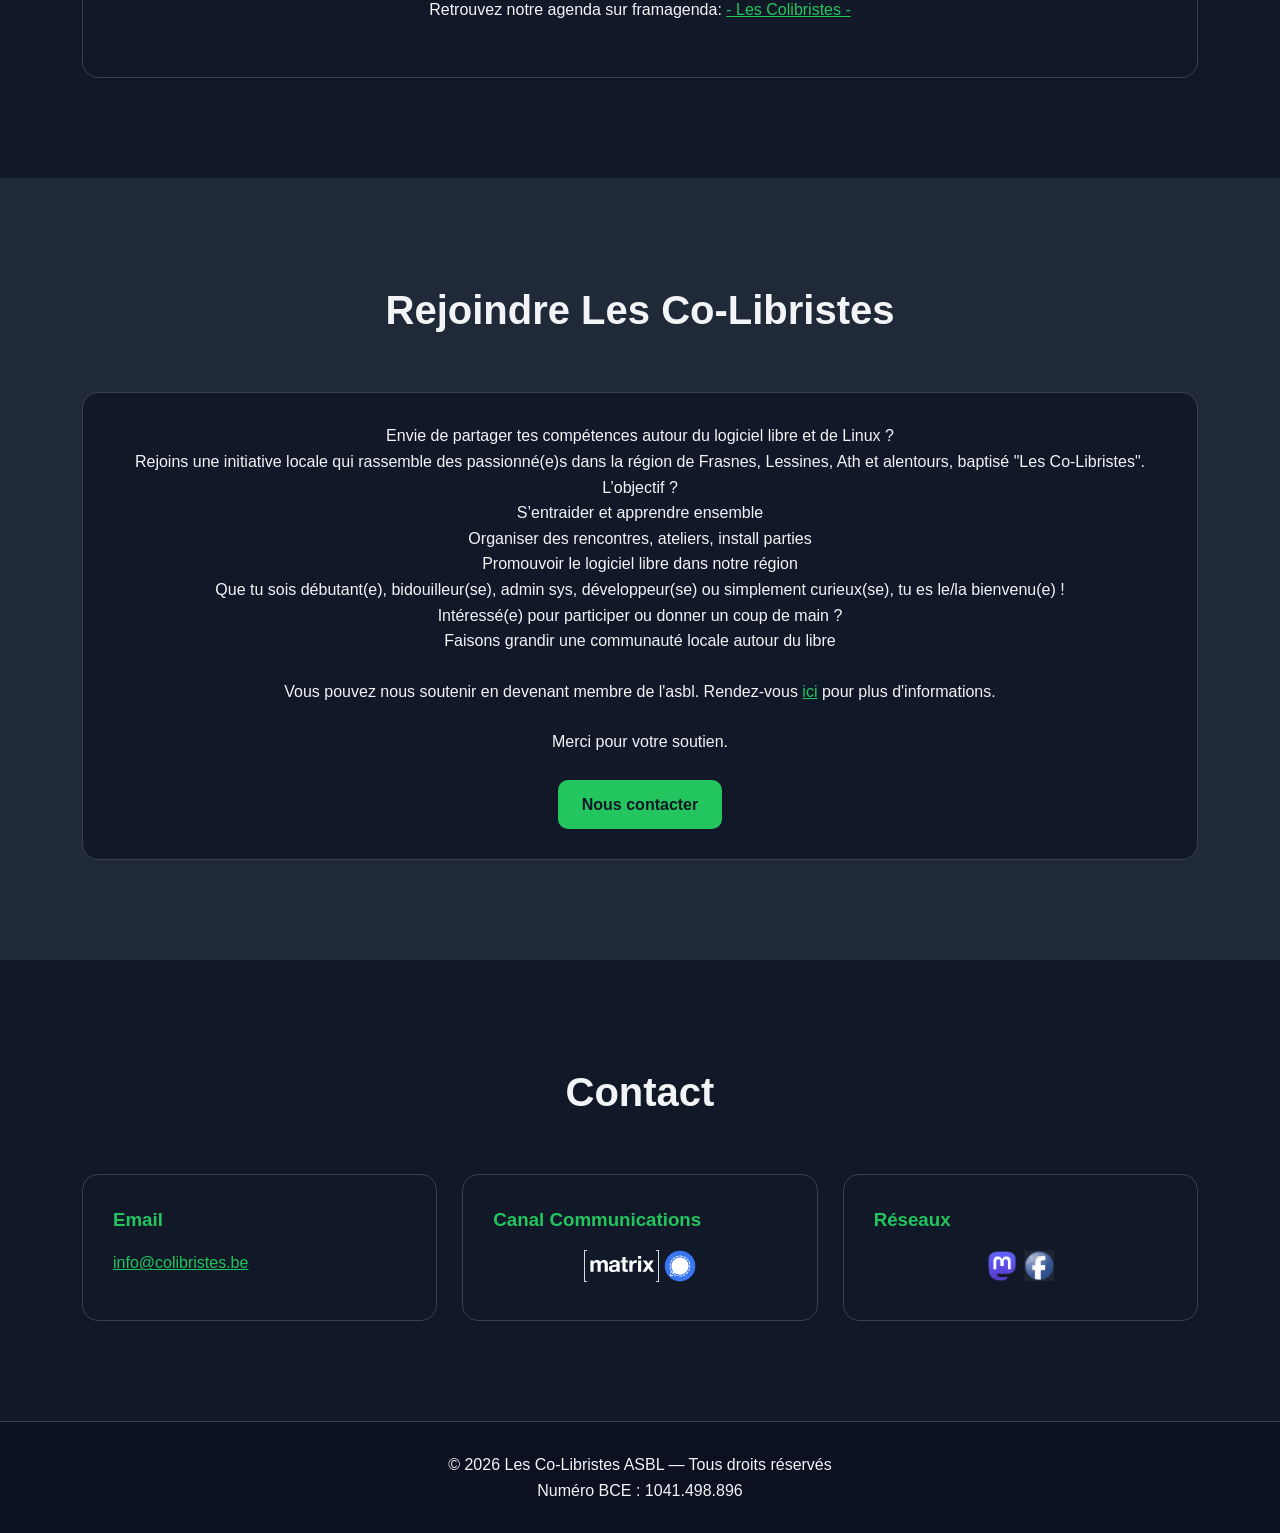
==== commit d498a1dd: "modification nous rejoindre" ====
--- a/index.html
+++ b/index.html
@@ -133,7 +133,7 @@
             <div class="join-box">
                 <p>
                     Envie de partager tes compétences autour du logiciel libre et de Linux ?<br>
-                    Nous lançons une initiative locale pour rassembler des passionné(e)s dans la région de Frasnes, Lessines, Ath et alentours afin de créer un GULL (Groupe d’Utilisateurs de Logiciels Libres) baptisé "Les Co-Libristes".<br>
+                    Rejoins une initiative locale qui rassemble des passionné(e)s dans la région de Frasnes, Lessines, Ath et alentours, baptisé "Les Co-Libristes".<br>
                     L’objectif ?<br>
                     S’entraider et apprendre ensemble<br>
                     Organiser des rencontres, ateliers, install parties<br>
